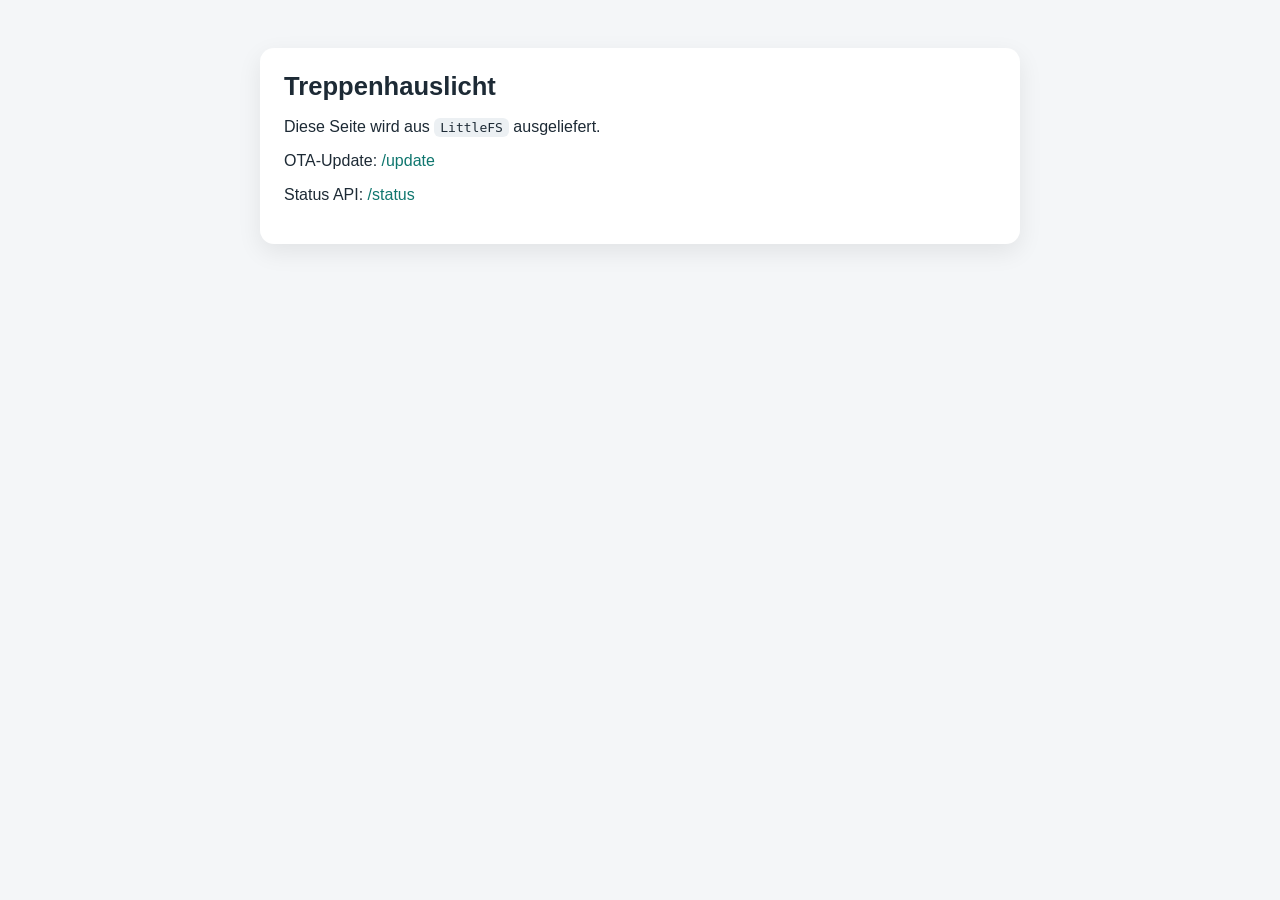
==== data/index.html @ 45a93a7a "Initial commit: Treppenhauslicht" ====
<!doctype html>
<html lang="de">
  <head>
    <meta charset="utf-8">
    <meta name="viewport" content="width=device-width,initial-scale=1">
    <title>Treppenhauslicht</title>
    <style>
      :root {
        color-scheme: light;
        --bg: #f4f6f8;
        --card: #ffffff;
        --text: #1d2a35;
        --accent: #0f766e;
      }
      body {
        margin: 0;
        font-family: "Segoe UI", Tahoma, sans-serif;
        background: var(--bg);
        color: var(--text);
      }
      .wrap {
        max-width: 760px;
        margin: 48px auto;
        padding: 0 16px;
      }
      .card {
        background: var(--card);
        border-radius: 14px;
        padding: 24px;
        box-shadow: 0 8px 24px rgba(0, 0, 0, 0.08);
      }
      h1 {
        margin-top: 0;
        font-size: 1.6rem;
      }
      a {
        color: var(--accent);
        text-decoration: none;
      }
      code {
        background: #ecf0f3;
        border-radius: 6px;
        padding: 2px 6px;
      }
    </style>
  </head>
  <body>
    <div class="wrap">
      <div class="card">
        <h1>Treppenhauslicht</h1>
        <p>Diese Seite wird aus <code>LittleFS</code> ausgeliefert.</p>
        <p>OTA-Update: <a href="/update">/update</a></p>
        <p>Status API: <a href="/status">/status</a></p>
      </div>
    </div>
  </body>
</html>
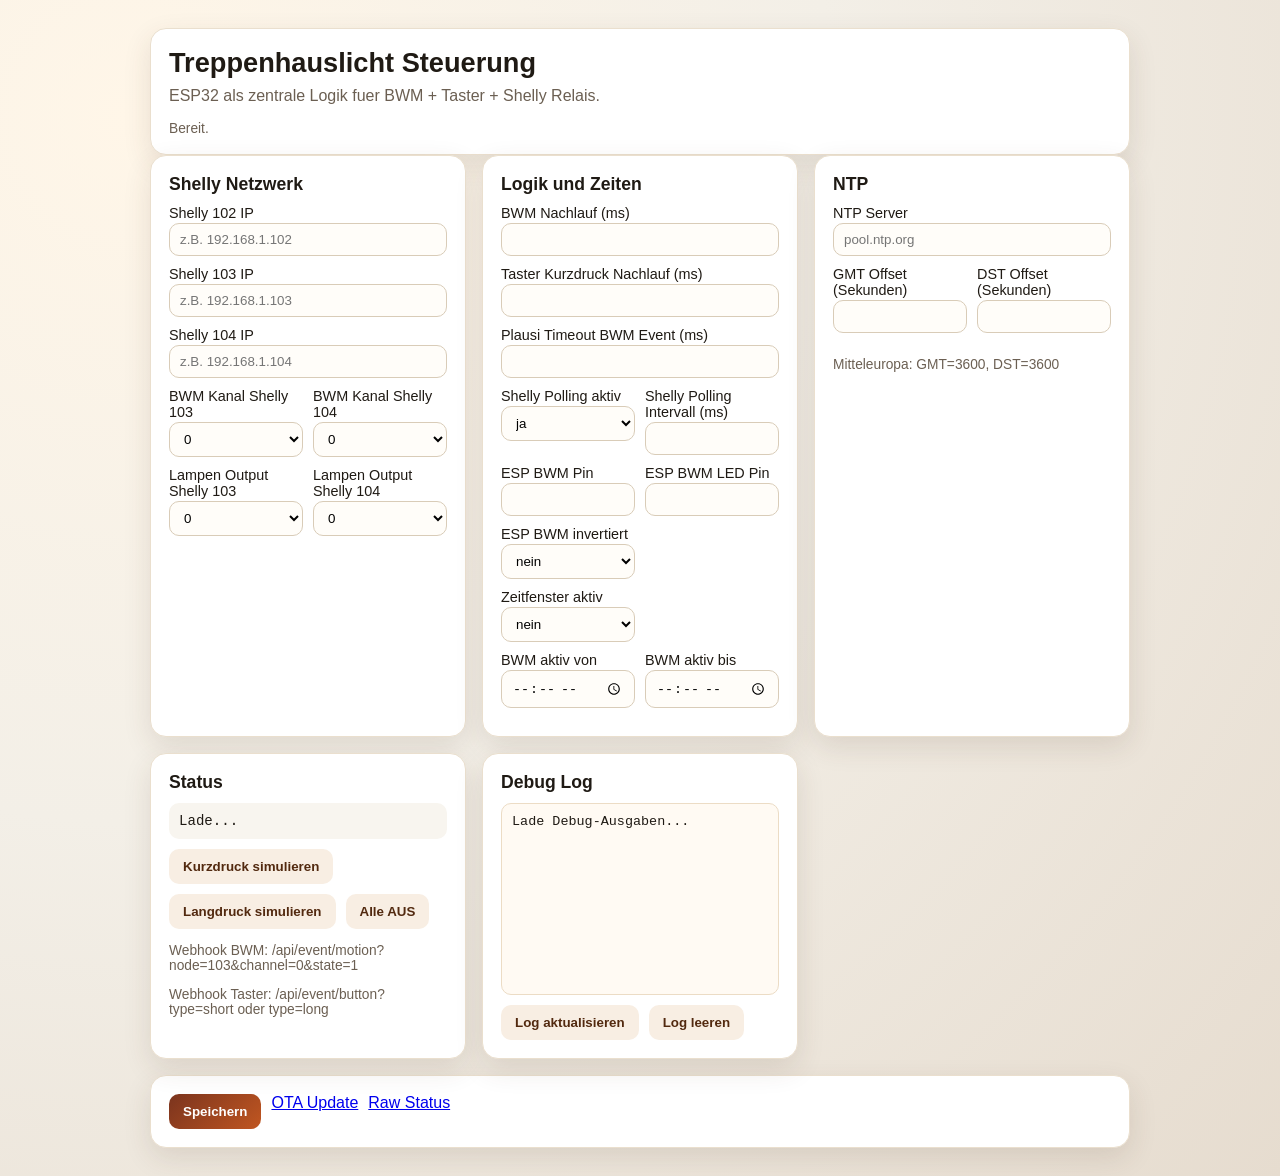
==== commit 46d2110b: "All initial Req. implementet" ====
--- a/data/index.html
+++ b/data/index.html
@@ -7,51 +7,398 @@
     <style>
       :root {
         color-scheme: light;
-        --bg: #f4f6f8;
+        --bg: #f3efe7;
         --card: #ffffff;
-        --text: #1d2a35;
-        --accent: #0f766e;
+        --text: #1f1a14;
+        --accent: #7b341e;
+        --accent-2: #c05621;
+        --muted: #6b5f52;
       }
       body {
         margin: 0;
-        font-family: "Segoe UI", Tahoma, sans-serif;
-        background: var(--bg);
+        font-family: "Trebuchet MS", "Segoe UI", Tahoma, sans-serif;
+        background: radial-gradient(circle at 10% 10%, #fff6e8 0%, var(--bg) 45%, #e6dccf 100%);
         color: var(--text);
       }
       .wrap {
-        max-width: 760px;
-        margin: 48px auto;
+        max-width: 980px;
+        margin: 28px auto;
         padding: 0 16px;
+      }
+      .grid {
+        display: grid;
+        gap: 16px;
+        grid-template-columns: repeat(auto-fit, minmax(280px, 1fr));
       }
       .card {
         background: var(--card);
-        border-radius: 14px;
-        padding: 24px;
-        box-shadow: 0 8px 24px rgba(0, 0, 0, 0.08);
+        border-radius: 16px;
+        padding: 18px;
+        box-shadow: 0 10px 28px rgba(71, 46, 30, 0.12);
+        border: 1px solid #eadfce;
       }
       h1 {
+        margin: 0 0 8px;
+        font-size: 1.7rem;
+      }
+      h2 {
+        margin: 0 0 10px;
+        font-size: 1.1rem;
+      }
+      .lead {
         margin-top: 0;
-        font-size: 1.6rem;
-      }
-      a {
-        color: var(--accent);
-        text-decoration: none;
-      }
-      code {
-        background: #ecf0f3;
-        border-radius: 6px;
-        padding: 2px 6px;
+        color: var(--muted);
+      }
+      label {
+        display: block;
+        font-size: 0.9rem;
+        margin-bottom: 2px;
+      }
+      input, select {
+        width: 100%;
+        box-sizing: border-box;
+        border: 1px solid #d9ccb8;
+        border-radius: 10px;
+        padding: 8px 10px;
+        margin-bottom: 10px;
+        background: #fffdf9;
+      }
+      .row {
+        display: grid;
+        grid-template-columns: 1fr 1fr;
+        gap: 10px;
+      }
+      button {
+        border: 0;
+        border-radius: 10px;
+        padding: 10px 14px;
+        cursor: pointer;
+        font-weight: 600;
+      }
+      .primary {
+        background: linear-gradient(135deg, var(--accent) 0%, var(--accent-2) 100%);
+        color: #fff;
+      }
+      .ghost {
+        background: #f8eee3;
+        color: #52290f;
+      }
+      .status {
+        font-family: Consolas, "Courier New", monospace;
+        white-space: pre-wrap;
+        background: #f8f5ef;
+        border-radius: 10px;
+        padding: 10px;
+        font-size: 0.88rem;
+        max-height: 260px;
+        overflow: auto;
+      }
+      .debuglog {
+        font-family: Consolas, "Courier New", monospace;
+        white-space: pre-wrap;
+        background: #fffaf3;
+        border: 1px solid #ecdcc5;
+        border-radius: 10px;
+        padding: 10px;
+        font-size: 0.84rem;
+        min-height: 170px;
+        max-height: 280px;
+        overflow: auto;
+      }
+      .hint {
+        color: var(--muted);
+        font-size: 0.86rem;
+      }
+      .ok {
+        color: #0f7a35;
+      }
+      .err {
+        color: #aa1f2d;
+      }
+      .actions {
+        display: flex;
+        gap: 10px;
+        flex-wrap: wrap;
+      }
+      @media (max-width: 680px) {
+        .row {
+          grid-template-columns: 1fr;
+        }
       }
     </style>
   </head>
   <body>
     <div class="wrap">
       <div class="card">
-        <h1>Treppenhauslicht</h1>
-        <p>Diese Seite wird aus <code>LittleFS</code> ausgeliefert.</p>
-        <p>OTA-Update: <a href="/update">/update</a></p>
-        <p>Status API: <a href="/status">/status</a></p>
+        <h1>Treppenhauslicht Steuerung</h1>
+        <p class="lead">ESP32 als zentrale Logik fuer BWM + Taster + Shelly Relais.</p>
+        <div id="saveResult" class="hint">Bereit.</div>
+      </div>
+
+      <div class="grid">
+        <div class="card">
+          <h2>Shelly Netzwerk</h2>
+          <label for="s102">Shelly 102 IP</label>
+          <input id="s102" placeholder="z.B. 192.168.1.102">
+
+          <label for="s103">Shelly 103 IP</label>
+          <input id="s103" placeholder="z.B. 192.168.1.103">
+
+          <label for="s104">Shelly 104 IP</label>
+          <input id="s104" placeholder="z.B. 192.168.1.104">
+
+          <div class="row">
+            <div>
+              <label for="ch103">BWM Kanal Shelly 103</label>
+              <select id="ch103"><option value="0">0</option><option value="1">1</option></select>
+            </div>
+            <div>
+              <label for="ch104">BWM Kanal Shelly 104</label>
+              <select id="ch104"><option value="0">0</option><option value="1">1</option></select>
+            </div>
+          </div>
+
+          <div class="row">
+            <div>
+              <label for="out103">Lampen Output Shelly 103</label>
+              <select id="out103"><option value="0">0</option><option value="1">1</option></select>
+            </div>
+            <div>
+              <label for="out104">Lampen Output Shelly 104</label>
+              <select id="out104"><option value="0">0</option><option value="1">1</option></select>
+            </div>
+          </div>
+        </div>
+
+        <div class="card">
+          <h2>Logik und Zeiten</h2>
+          <label for="motionDelay">BWM Nachlauf (ms)</label>
+          <input id="motionDelay" type="number" min="100" step="100">
+
+          <label for="buttonDelay">Taster Kurzdruck Nachlauf (ms)</label>
+          <input id="buttonDelay" type="number" min="100" step="100">
+
+          <label for="eventTimeout">Plausi Timeout BWM Event (ms)</label>
+          <input id="eventTimeout" type="number" min="1000" step="1000">
+
+          <div class="row">
+            <div>
+              <label for="pollingEnabled">Shelly Polling aktiv</label>
+              <select id="pollingEnabled"><option value="true">ja</option><option value="false">nein</option></select>
+            </div>
+            <div>
+              <label for="pollingInterval">Shelly Polling Intervall (ms)</label>
+              <input id="pollingInterval" type="number" min="1000" step="500">
+            </div>
+          </div>
+
+          <div class="row">
+            <div>
+              <label for="espPin">ESP BWM Pin</label>
+              <input id="espPin" type="number" min="0" max="39">
+            </div>
+            <div>
+              <label for="espLedPin">ESP BWM LED Pin</label>
+              <input id="espLedPin" type="number" min="0" max="39">
+            </div>
+          </div>
+
+          <div class="row">
+            <div>
+              <label for="espInvert">ESP BWM invertiert</label>
+              <select id="espInvert"><option value="false">nein</option><option value="true">ja</option></select>
+            </div>
+            <div>
+            </div>
+          </div>
+
+          <div class="row">
+            <div>
+              <label for="windowEnabled">Zeitfenster aktiv</label>
+              <select id="windowEnabled"><option value="false">nein</option><option value="true">ja</option></select>
+            </div>
+            <div></div>
+          </div>
+
+          <div class="row">
+            <div>
+              <label for="start">BWM aktiv von</label>
+              <input id="start" type="time">
+            </div>
+            <div>
+              <label for="end">BWM aktiv bis</label>
+              <input id="end" type="time">
+            </div>
+          </div>
+        </div>
+
+        <div class="card">
+          <h2>NTP</h2>
+          <label for="ntp">NTP Server</label>
+          <input id="ntp" placeholder="pool.ntp.org">
+          <div class="row">
+            <div>
+              <label for="gmt">GMT Offset (Sekunden)</label>
+              <input id="gmt" type="number" step="3600">
+            </div>
+            <div>
+              <label for="dst">DST Offset (Sekunden)</label>
+              <input id="dst" type="number" step="3600">
+            </div>
+          </div>
+          <p class="hint">Mitteleuropa: GMT=3600, DST=3600</p>
+        </div>
+
+        <div class="card">
+          <h2>Status</h2>
+          <div class="status" id="statusBox">Lade...</div>
+          <div class="actions" style="margin-top:10px">
+            <button class="ghost" id="shortBtn" type="button">Kurzdruck simulieren</button>
+            <button class="ghost" id="longBtn" type="button">Langdruck simulieren</button>
+            <button class="ghost" id="offBtn" type="button">Alle AUS</button>
+          </div>
+          <p class="hint">Webhook BWM: /api/event/motion?node=103&channel=0&state=1</p>
+          <p class="hint">Webhook Taster: /api/event/button?type=short oder type=long</p>
+        </div>
+
+        <div class="card">
+          <h2>Debug Log</h2>
+          <div class="debuglog" id="logBox">Lade Debug-Ausgaben...</div>
+          <div class="actions" style="margin-top:10px">
+            <button class="ghost" id="refreshLogBtn" type="button">Log aktualisieren</button>
+            <button class="ghost" id="clearLogBtn" type="button">Log leeren</button>
+          </div>
+        </div>
+      </div>
+
+      <div class="card" style="margin-top:16px">
+        <div class="actions">
+          <button class="primary" id="saveBtn" type="button">Speichern</button>
+          <a href="/update">OTA Update</a>
+          <a href="/status">Raw Status</a>
+        </div>
       </div>
     </div>
+
+    <script>
+      const q = (id) => document.getElementById(id);
+
+      const toMins = (hhmm) => {
+        const [h, m] = (hhmm || "00:00").split(":").map(Number);
+        return ((h || 0) * 60 + (m || 0)) % 1440;
+      };
+
+      const minsToHHMM = (mins) => {
+        const m = ((Number(mins) || 0) + 1440) % 1440;
+        const h = String(Math.floor(m / 60)).padStart(2, "0");
+        const mm = String(m % 60).padStart(2, "0");
+        return `${h}:${mm}`;
+      };
+
+      async function loadConfig() {
+        const r = await fetch("/api/config");
+        const c = await r.json();
+
+        q("s102").value = c.shelly102Ip || "";
+        q("s103").value = c.shelly103Ip || "";
+        q("s104").value = c.shelly104Ip || "";
+        q("ch103").value = String(c.shelly103MotionChannel ?? 0);
+        q("ch104").value = String(c.shelly104MotionChannel ?? 0);
+        q("out103").value = String(c.shelly103OutputChannel ?? 0);
+        q("out104").value = String(c.shelly104OutputChannel ?? 0);
+        q("motionDelay").value = c.motionOffDelayMs ?? 60000;
+        q("buttonDelay").value = c.buttonShortOverrideMs ?? 120000;
+        q("eventTimeout").value = c.motionEventTimeoutMs ?? 180000;
+        q("pollingEnabled").value = String(c.shellyPollingEnabled ?? true);
+        q("pollingInterval").value = c.shellyPollIntervalMs ?? 5000;
+        q("espPin").value = c.espMotionPin ?? 12;
+        q("espLedPin").value = c.espMotionLedPin ?? 32;
+        q("espInvert").value = String(Boolean(c.espMotionInvert));
+        q("windowEnabled").value = String(Boolean(c.timeWindowEnabled));
+        q("start").value = c.motionStartHHMM || minsToHHMM(c.motionStartMin || 0);
+        q("end").value = c.motionEndHHMM || minsToHHMM(c.motionEndMin || 0);
+        q("ntp").value = c.ntpServer || "pool.ntp.org";
+        q("gmt").value = c.gmtOffsetSec ?? 3600;
+        q("dst").value = c.daylightOffsetSec ?? 3600;
+      }
+
+      async function loadStatus() {
+        const r = await fetch("/api/state");
+        const s = await r.json();
+        q("statusBox").textContent = JSON.stringify(s, null, 2);
+      }
+
+      async function loadLogs() {
+        const r = await fetch("/api/logs");
+        const text = await r.text();
+        q("logBox").textContent = text || "(keine Eintraege)";
+      }
+
+      async function clearLogs() {
+        await fetch("/api/logs/clear", { method: "POST" });
+        await loadLogs();
+      }
+
+      async function saveConfig() {
+        const payload = {
+          shelly102Ip: q("s102").value.trim(),
+          shelly103Ip: q("s103").value.trim(),
+          shelly104Ip: q("s104").value.trim(),
+          shelly103MotionChannel: Number(q("ch103").value),
+          shelly104MotionChannel: Number(q("ch104").value),
+          shelly103OutputChannel: Number(q("out103").value),
+          shelly104OutputChannel: Number(q("out104").value),
+          motionOffDelayMs: Number(q("motionDelay").value),
+          buttonShortOverrideMs: Number(q("buttonDelay").value),
+          motionEventTimeoutMs: Number(q("eventTimeout").value),
+          shellyPollingEnabled: q("pollingEnabled").value === "true",
+          shellyPollIntervalMs: Number(q("pollingInterval").value),
+          espMotionPin: Number(q("espPin").value),
+          espMotionLedPin: Number(q("espLedPin").value),
+          espMotionInvert: q("espInvert").value === "true",
+          timeWindowEnabled: q("windowEnabled").value === "true",
+          motionStartMin: toMins(q("start").value),
+          motionEndMin: toMins(q("end").value),
+          ntpServer: q("ntp").value.trim(),
+          gmtOffsetSec: Number(q("gmt").value),
+          daylightOffsetSec: Number(q("dst").value)
+        };
+
+        const r = await fetch("/api/config", {
+          method: "POST",
+          headers: { "Content-Type": "application/json" },
+          body: JSON.stringify(payload)
+        });
+
+        const box = q("saveResult");
+        if (r.ok) {
+          box.className = "ok";
+          box.textContent = "Gespeichert.";
+          await loadStatus();
+        } else {
+          box.className = "err";
+          box.textContent = "Speichern fehlgeschlagen.";
+        }
+      }
+
+      async function call(url, method = "GET") {
+        await fetch(url, { method });
+        await loadStatus();
+      }
+
+      q("saveBtn").addEventListener("click", saveConfig);
+      q("shortBtn").addEventListener("click", () => call("/api/event/button?type=short&source=ui"));
+      q("longBtn").addEventListener("click", () => call("/api/event/button?type=long&source=ui"));
+      q("offBtn").addEventListener("click", () => call("/api/force/off", "POST"));
+      q("refreshLogBtn").addEventListener("click", loadLogs);
+      q("clearLogBtn").addEventListener("click", clearLogs);
+
+      loadConfig().then(async () => {
+        await loadStatus();
+        await loadLogs();
+      });
+      setInterval(loadStatus, 3000);
+      setInterval(loadLogs, 2000);
+    </script>
   </body>
 </html>
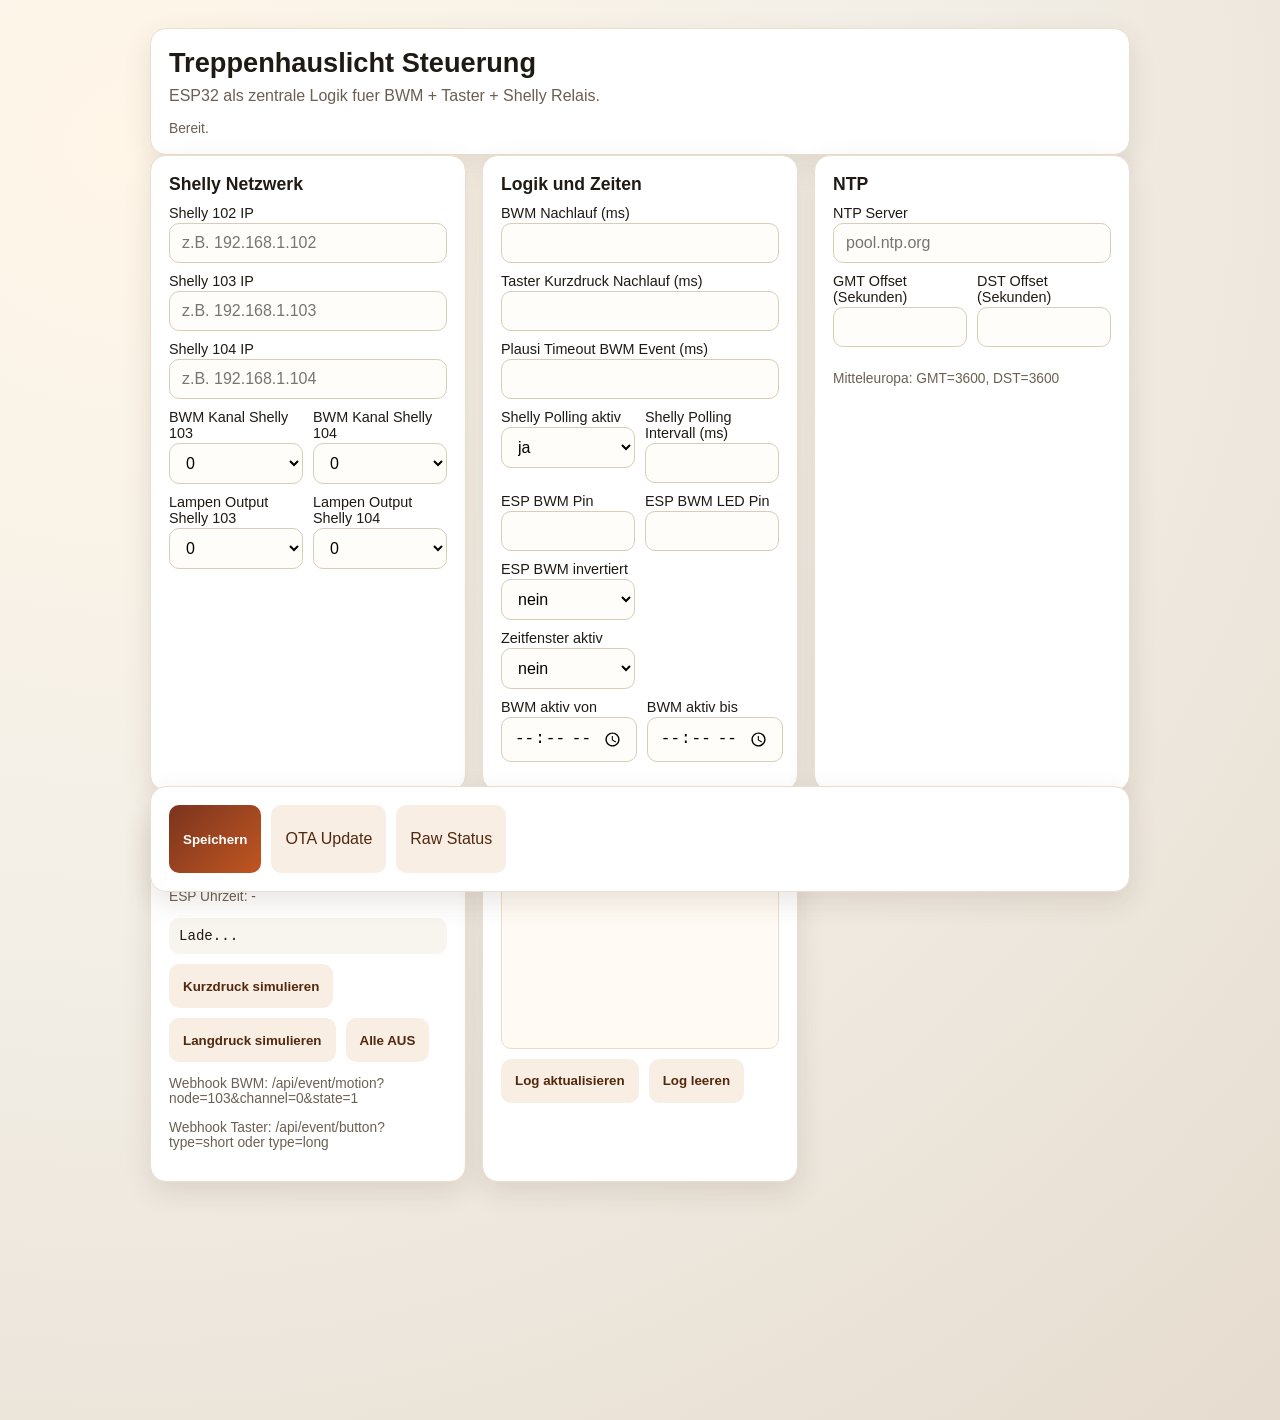
==== commit 46093e3b: "first running version" ====
--- a/data/index.html
+++ b/data/index.html
@@ -2,8 +2,16 @@
 <html lang="de">
   <head>
     <meta charset="utf-8">
-    <meta name="viewport" content="width=device-width,initial-scale=1">
+    <meta name="viewport" content="width=device-width,initial-scale=1,viewport-fit=cover">
+    <meta name="theme-color" content="#7b341e">
+    <meta name="apple-mobile-web-app-capable" content="yes">
+    <meta name="apple-mobile-web-app-title" content="Treppenlicht">
     <title>Treppenhauslicht</title>
+    <link rel="icon" type="image/png" sizes="32x32" href="/favicon-32x32.png">
+    <link rel="icon" type="image/png" sizes="16x16" href="/favicon-16x16.png">
+    <link rel="icon" type="image/svg+xml" href="/favicon.svg">
+    <link rel="apple-touch-icon" sizes="180x180" href="/apple-touch-icon.png">
+    <link rel="manifest" href="/site.webmanifest">
     <style>
       :root {
         color-scheme: light;
@@ -19,11 +27,12 @@
         font-family: "Trebuchet MS", "Segoe UI", Tahoma, sans-serif;
         background: radial-gradient(circle at 10% 10%, #fff6e8 0%, var(--bg) 45%, #e6dccf 100%);
         color: var(--text);
+        -webkit-text-size-adjust: 100%;
       }
       .wrap {
         max-width: 980px;
         margin: 28px auto;
-        padding: 0 16px;
+        padding: 0 16px 88px;
       }
       .grid {
         display: grid;
@@ -59,9 +68,10 @@
         box-sizing: border-box;
         border: 1px solid #d9ccb8;
         border-radius: 10px;
-        padding: 8px 10px;
+        padding: 10px 12px;
         margin-bottom: 10px;
         background: #fffdf9;
+        font-size: 16px;
       }
       .row {
         display: grid;
@@ -71,9 +81,10 @@
       button {
         border: 0;
         border-radius: 10px;
-        padding: 10px 14px;
+        padding: 12px 14px;
         cursor: pointer;
         font-weight: 600;
+        min-height: 44px;
       }
       .primary {
         background: linear-gradient(135deg, var(--accent) 0%, var(--accent-2) 100%);
@@ -120,9 +131,97 @@
         gap: 10px;
         flex-wrap: wrap;
       }
+      .bottom-actions {
+        position: sticky;
+        bottom: 8px;
+        z-index: 5;
+        backdrop-filter: blur(4px);
+      }
+      .menu-toggle {
+        display: none;
+      }
+      .menu-panel {
+        display: block;
+      }
+      .actions a {
+        display: inline-flex;
+        align-items: center;
+        justify-content: center;
+        padding: 12px 14px;
+        border-radius: 10px;
+        background: #f8eee3;
+        color: #52290f;
+        text-decoration: none;
+        min-height: 44px;
+      }
       @media (max-width: 680px) {
+        .wrap {
+          margin: 12px auto;
+          padding: 0 10px 84px;
+        }
+        .card {
+          border-radius: 12px;
+          padding: 14px;
+        }
         .row {
           grid-template-columns: 1fr;
+        }
+        .actions {
+          flex-direction: column;
+          gap: 8px;
+        }
+        .actions button,
+        .actions a {
+          width: 100%;
+          padding: 10px 12px;
+          min-height: 40px;
+          font-size: 0.9rem;
+        }
+        .bottom-actions {
+          position: fixed;
+          left: 10px;
+          right: 10px;
+          bottom: calc(8px + env(safe-area-inset-bottom));
+          max-width: 520px;
+          margin: 0 auto;
+          padding: 0;
+          border: 0;
+          box-shadow: none;
+          background: transparent;
+          backdrop-filter: none;
+          z-index: 20;
+        }
+        .menu-toggle {
+          display: block;
+          width: 100%;
+          border-radius: 14px;
+          min-height: 46px;
+          box-shadow: 0 8px 20px rgba(71, 46, 30, 0.16);
+        }
+        .menu-panel {
+          display: none;
+          margin-bottom: 10px;
+          padding: 10px;
+          border-radius: 14px;
+          background: rgba(255, 255, 255, 0.97);
+          border: 1px solid #eadfce;
+          box-shadow: 0 8px 20px rgba(71, 46, 30, 0.14);
+          backdrop-filter: blur(8px);
+        }
+        .menu-panel.open {
+          display: block;
+        }
+        .menu-panel .actions {
+          flex-direction: row;
+          gap: 8px;
+        }
+        .menu-panel .actions button,
+        .menu-panel .actions a {
+          flex: 1 1 0;
+          min-width: 0;
+          padding: 9px 10px;
+          min-height: 38px;
+          font-size: 0.8rem;
         }
       }
     </style>
@@ -251,6 +350,8 @@
 
         <div class="card">
           <h2>Status</h2>
+          <p class="hint" id="ipSummary">STA: - | AP: -</p>
+          <p class="hint" id="espClock">ESP Uhrzeit: -</p>
           <div class="status" id="statusBox">Lade...</div>
           <div class="actions" style="margin-top:10px">
             <button class="ghost" id="shortBtn" type="button">Kurzdruck simulieren</button>
@@ -271,11 +372,14 @@
         </div>
       </div>
 
-      <div class="card" style="margin-top:16px">
-        <div class="actions">
-          <button class="primary" id="saveBtn" type="button">Speichern</button>
-          <a href="/update">OTA Update</a>
-          <a href="/status">Raw Status</a>
+      <div class="card bottom-actions" style="margin-top:16px">
+        <button class="primary menu-toggle" id="menuBtn" type="button">Menü</button>
+        <div class="menu-panel" id="menuPanel">
+          <div class="actions">
+            <button class="primary" id="saveBtn" type="button">Speichern</button>
+            <a href="/update">OTA Update</a>
+            <a href="/status">Raw Status</a>
+          </div>
         </div>
       </div>
     </div>
@@ -325,6 +429,10 @@
       async function loadStatus() {
         const r = await fetch("/api/state");
         const s = await r.json();
+        const staIp = s.ipSta || s.ip || "-";
+        const apIp = s.ipAp || "-";
+        q("ipSummary").textContent = `STA: ${staIp} | AP: ${apIp}`;
+        q("espClock").textContent = `ESP Uhrzeit: ${s.espTimeLocal || "unbekannt"}`;
         q("statusBox").textContent = JSON.stringify(s, null, 2);
       }
 
@@ -392,6 +500,9 @@
       q("offBtn").addEventListener("click", () => call("/api/force/off", "POST"));
       q("refreshLogBtn").addEventListener("click", loadLogs);
       q("clearLogBtn").addEventListener("click", clearLogs);
+      q("menuBtn").addEventListener("click", () => {
+        q("menuPanel").classList.toggle("open");
+      });
 
       loadConfig().then(async () => {
         await loadStatus();
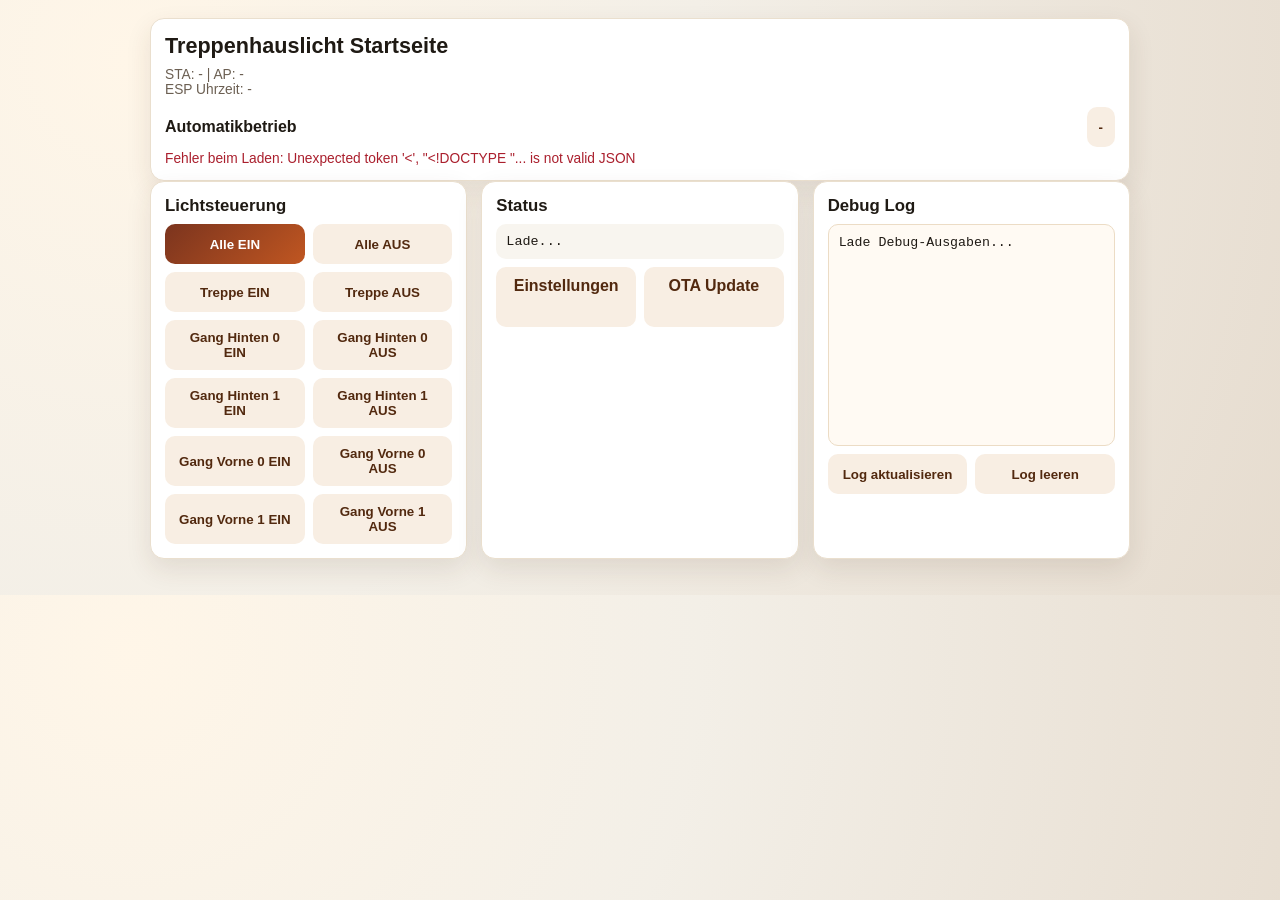
==== commit cbac5c5d: "feat: add settings page for configuration of Shelly devices and automation - Introduced a new HTML s" ====
--- a/data/index.html
+++ b/data/index.html
@@ -4,13 +4,9 @@
     <meta charset="utf-8">
     <meta name="viewport" content="width=device-width,initial-scale=1,viewport-fit=cover">
     <meta name="theme-color" content="#7b341e">
-    <meta name="apple-mobile-web-app-capable" content="yes">
-    <meta name="apple-mobile-web-app-title" content="Treppenlicht">
-    <title>Treppenhauslicht</title>
+    <title>Treppenhauslicht Startseite</title>
     <link rel="icon" type="image/png" sizes="32x32" href="/favicon-32x32.png">
     <link rel="icon" type="image/png" sizes="16x16" href="/favicon-16x16.png">
-    <link rel="icon" type="image/svg+xml" href="/favicon.svg">
-    <link rel="apple-touch-icon" sizes="180x180" href="/apple-touch-icon.png">
     <link rel="manifest" href="/site.webmanifest">
     <style>
       :root {
@@ -31,77 +27,43 @@
       }
       .wrap {
         max-width: 980px;
-        margin: 28px auto;
-        padding: 0 16px 88px;
+        margin: 18px auto;
+        padding: 0 12px 18px;
       }
       .grid {
         display: grid;
-        gap: 16px;
+        gap: 14px;
         grid-template-columns: repeat(auto-fit, minmax(280px, 1fr));
       }
       .card {
         background: var(--card);
-        border-radius: 16px;
-        padding: 18px;
-        box-shadow: 0 10px 28px rgba(71, 46, 30, 0.12);
+        border-radius: 14px;
+        padding: 14px;
+        box-shadow: 0 10px 26px rgba(71, 46, 30, 0.11);
         border: 1px solid #eadfce;
       }
       h1 {
         margin: 0 0 8px;
-        font-size: 1.7rem;
+        font-size: 1.35rem;
       }
       h2 {
-        margin: 0 0 10px;
-        font-size: 1.1rem;
-      }
-      .lead {
-        margin-top: 0;
+        margin: 0 0 8px;
+        font-size: 1.05rem;
+      }
+      .hint {
+        margin: 0;
         color: var(--muted);
-      }
-      label {
-        display: block;
-        font-size: 0.9rem;
-        margin-bottom: 2px;
-      }
-      input, select {
-        width: 100%;
-        box-sizing: border-box;
-        border: 1px solid #d9ccb8;
-        border-radius: 10px;
-        padding: 10px 12px;
-        margin-bottom: 10px;
-        background: #fffdf9;
-        font-size: 16px;
-      }
-      .row {
-        display: grid;
-        grid-template-columns: 1fr 1fr;
-        gap: 10px;
-      }
-      button {
-        border: 0;
-        border-radius: 10px;
-        padding: 12px 14px;
-        cursor: pointer;
-        font-weight: 600;
-        min-height: 44px;
-      }
-      .primary {
-        background: linear-gradient(135deg, var(--accent) 0%, var(--accent-2) 100%);
-        color: #fff;
-      }
-      .ghost {
-        background: #f8eee3;
-        color: #52290f;
+        font-size: 0.86rem;
       }
       .status {
+        margin-top: 8px;
         font-family: Consolas, "Courier New", monospace;
         white-space: pre-wrap;
         background: #f8f5ef;
         border-radius: 10px;
         padding: 10px;
-        font-size: 0.88rem;
-        max-height: 260px;
+        font-size: 0.84rem;
+        max-height: 210px;
         overflow: auto;
       }
       .debuglog {
@@ -111,14 +73,41 @@
         border: 1px solid #ecdcc5;
         border-radius: 10px;
         padding: 10px;
-        font-size: 0.84rem;
-        min-height: 170px;
-        max-height: 280px;
+        font-size: 0.83rem;
+        min-height: 200px;
+        max-height: 340px;
         overflow: auto;
       }
-      .hint {
-        color: var(--muted);
-        font-size: 0.86rem;
+      .actions {
+        display: grid;
+        grid-template-columns: repeat(2, minmax(0, 1fr));
+        gap: 8px;
+      }
+      button,
+      .linkbtn {
+        border: 0;
+        border-radius: 10px;
+        padding: 10px 12px;
+        min-height: 40px;
+        font-weight: 600;
+        cursor: pointer;
+        text-align: center;
+        text-decoration: none;
+      }
+      .primary {
+        background: linear-gradient(135deg, var(--accent) 0%, var(--accent-2) 100%);
+        color: #fff;
+      }
+      .ghost {
+        background: #f8eee3;
+        color: #52290f;
+      }
+      .toggle {
+        display: flex;
+        align-items: center;
+        justify-content: space-between;
+        gap: 10px;
+        margin: 10px 0 4px;
       }
       .ok {
         color: #0f7a35;
@@ -126,102 +115,13 @@
       .err {
         color: #aa1f2d;
       }
-      .actions {
-        display: flex;
-        gap: 10px;
-        flex-wrap: wrap;
-      }
-      .bottom-actions {
-        position: sticky;
-        bottom: 8px;
-        z-index: 5;
-        backdrop-filter: blur(4px);
-      }
-      .menu-toggle {
-        display: none;
-      }
-      .menu-panel {
-        display: block;
-      }
-      .actions a {
-        display: inline-flex;
-        align-items: center;
-        justify-content: center;
-        padding: 12px 14px;
-        border-radius: 10px;
-        background: #f8eee3;
-        color: #52290f;
-        text-decoration: none;
-        min-height: 44px;
-      }
       @media (max-width: 680px) {
         .wrap {
-          margin: 12px auto;
-          padding: 0 10px 84px;
-        }
-        .card {
-          border-radius: 12px;
-          padding: 14px;
-        }
-        .row {
-          grid-template-columns: 1fr;
+          margin: 10px auto;
+          padding: 0 10px 12px;
         }
         .actions {
-          flex-direction: column;
-          gap: 8px;
-        }
-        .actions button,
-        .actions a {
-          width: 100%;
-          padding: 10px 12px;
-          min-height: 40px;
-          font-size: 0.9rem;
-        }
-        .bottom-actions {
-          position: fixed;
-          left: 10px;
-          right: 10px;
-          bottom: calc(8px + env(safe-area-inset-bottom));
-          max-width: 520px;
-          margin: 0 auto;
-          padding: 0;
-          border: 0;
-          box-shadow: none;
-          background: transparent;
-          backdrop-filter: none;
-          z-index: 20;
-        }
-        .menu-toggle {
-          display: block;
-          width: 100%;
-          border-radius: 14px;
-          min-height: 46px;
-          box-shadow: 0 8px 20px rgba(71, 46, 30, 0.16);
-        }
-        .menu-panel {
-          display: none;
-          margin-bottom: 10px;
-          padding: 10px;
-          border-radius: 14px;
-          background: rgba(255, 255, 255, 0.97);
-          border: 1px solid #eadfce;
-          box-shadow: 0 8px 20px rgba(71, 46, 30, 0.14);
-          backdrop-filter: blur(8px);
-        }
-        .menu-panel.open {
-          display: block;
-        }
-        .menu-panel .actions {
-          flex-direction: row;
-          gap: 8px;
-        }
-        .menu-panel .actions button,
-        .menu-panel .actions a {
-          flex: 1 1 0;
-          min-width: 0;
-          padding: 9px 10px;
-          min-height: 38px;
-          font-size: 0.8rem;
+          grid-template-columns: 1fr;
         }
       }
     </style>
@@ -229,201 +129,84 @@
   <body>
     <div class="wrap">
       <div class="card">
-        <h1>Treppenhauslicht Steuerung</h1>
-        <p class="lead">ESP32 als zentrale Logik fuer BWM + Taster + Shelly Relais.</p>
-        <div id="saveResult" class="hint">Bereit.</div>
+        <h1>Treppenhauslicht Startseite</h1>
+        <p class="hint" id="ipSummary">STA: - | AP: -</p>
+        <p class="hint" id="espClock">ESP Uhrzeit: -</p>
+        <div class="toggle">
+          <strong>Automatikbetrieb</strong>
+          <button id="automationBtn" class="ghost" type="button">-</button>
+        </div>
+        <p id="actionResult" class="hint">Bereit.</p>
       </div>
 
       <div class="grid">
         <div class="card">
-          <h2>Shelly Netzwerk</h2>
-          <label for="s102">Shelly 102 IP</label>
-          <input id="s102" placeholder="z.B. 192.168.1.102">
-
-          <label for="s103">Shelly 103 IP</label>
-          <input id="s103" placeholder="z.B. 192.168.1.103">
-
-          <label for="s104">Shelly 104 IP</label>
-          <input id="s104" placeholder="z.B. 192.168.1.104">
-
-          <div class="row">
-            <div>
-              <label for="ch103">BWM Kanal Shelly 103</label>
-              <select id="ch103"><option value="0">0</option><option value="1">1</option></select>
-            </div>
-            <div>
-              <label for="ch104">BWM Kanal Shelly 104</label>
-              <select id="ch104"><option value="0">0</option><option value="1">1</option></select>
-            </div>
-          </div>
-
-          <div class="row">
-            <div>
-              <label for="out103">Lampen Output Shelly 103</label>
-              <select id="out103"><option value="0">0</option><option value="1">1</option></select>
-            </div>
-            <div>
-              <label for="out104">Lampen Output Shelly 104</label>
-              <select id="out104"><option value="0">0</option><option value="1">1</option></select>
-            </div>
-          </div>
-        </div>
-
-        <div class="card">
-          <h2>Logik und Zeiten</h2>
-          <label for="motionDelay">BWM Nachlauf (ms)</label>
-          <input id="motionDelay" type="number" min="100" step="100">
-
-          <label for="buttonDelay">Taster Kurzdruck Nachlauf (ms)</label>
-          <input id="buttonDelay" type="number" min="100" step="100">
-
-          <label for="eventTimeout">Plausi Timeout BWM Event (ms)</label>
-          <input id="eventTimeout" type="number" min="1000" step="1000">
-
-          <div class="row">
-            <div>
-              <label for="pollingEnabled">Shelly Polling aktiv</label>
-              <select id="pollingEnabled"><option value="true">ja</option><option value="false">nein</option></select>
-            </div>
-            <div>
-              <label for="pollingInterval">Shelly Polling Intervall (ms)</label>
-              <input id="pollingInterval" type="number" min="1000" step="500">
-            </div>
-          </div>
-
-          <div class="row">
-            <div>
-              <label for="espPin">ESP BWM Pin</label>
-              <input id="espPin" type="number" min="0" max="39">
-            </div>
-            <div>
-              <label for="espLedPin">ESP BWM LED Pin</label>
-              <input id="espLedPin" type="number" min="0" max="39">
-            </div>
-          </div>
-
-          <div class="row">
-            <div>
-              <label for="espInvert">ESP BWM invertiert</label>
-              <select id="espInvert"><option value="false">nein</option><option value="true">ja</option></select>
-            </div>
-            <div>
-            </div>
-          </div>
-
-          <div class="row">
-            <div>
-              <label for="windowEnabled">Zeitfenster aktiv</label>
-              <select id="windowEnabled"><option value="false">nein</option><option value="true">ja</option></select>
-            </div>
-            <div></div>
-          </div>
-
-          <div class="row">
-            <div>
-              <label for="start">BWM aktiv von</label>
-              <input id="start" type="time">
-            </div>
-            <div>
-              <label for="end">BWM aktiv bis</label>
-              <input id="end" type="time">
-            </div>
-          </div>
-        </div>
-
-        <div class="card">
-          <h2>NTP</h2>
-          <label for="ntp">NTP Server</label>
-          <input id="ntp" placeholder="pool.ntp.org">
-          <div class="row">
-            <div>
-              <label for="gmt">GMT Offset (Sekunden)</label>
-              <input id="gmt" type="number" step="3600">
-            </div>
-            <div>
-              <label for="dst">DST Offset (Sekunden)</label>
-              <input id="dst" type="number" step="3600">
-            </div>
-          </div>
-          <p class="hint">Mitteleuropa: GMT=3600, DST=3600</p>
+          <h2>Lichtsteuerung</h2>
+          <div class="actions" style="margin-bottom:8px">
+            <button class="primary" type="button" id="allOnBtn">Alle EIN</button>
+            <button class="ghost" type="button" id="allOffBtn">Alle AUS</button>
+          </div>
+          <div class="actions">
+            <button class="ghost" type="button" data-node="102" data-ch="0" data-on="1">Treppe EIN</button>
+            <button class="ghost" type="button" data-node="102" data-ch="0" data-on="0">Treppe AUS</button>
+            <button class="ghost" type="button" data-node="103" data-ch="0" data-on="1">Gang Hinten 0 EIN</button>
+            <button class="ghost" type="button" data-node="103" data-ch="0" data-on="0">Gang Hinten 0 AUS</button>
+            <button class="ghost" type="button" data-node="103" data-ch="1" data-on="1">Gang Hinten 1 EIN</button>
+            <button class="ghost" type="button" data-node="103" data-ch="1" data-on="0">Gang Hinten 1 AUS</button>
+            <button class="ghost" type="button" data-node="104" data-ch="0" data-on="1">Gang Vorne 0 EIN</button>
+            <button class="ghost" type="button" data-node="104" data-ch="0" data-on="0">Gang Vorne 0 AUS</button>
+            <button class="ghost" type="button" data-node="104" data-ch="1" data-on="1">Gang Vorne 1 EIN</button>
+            <button class="ghost" type="button" data-node="104" data-ch="1" data-on="0">Gang Vorne 1 AUS</button>
+          </div>
         </div>
 
         <div class="card">
           <h2>Status</h2>
-          <p class="hint" id="ipSummary">STA: - | AP: -</p>
-          <p class="hint" id="espClock">ESP Uhrzeit: -</p>
           <div class="status" id="statusBox">Lade...</div>
-          <div class="actions" style="margin-top:10px">
-            <button class="ghost" id="shortBtn" type="button">Kurzdruck simulieren</button>
-            <button class="ghost" id="longBtn" type="button">Langdruck simulieren</button>
-            <button class="ghost" id="offBtn" type="button">Alle AUS</button>
-          </div>
-          <p class="hint">Webhook BWM: /api/event/motion?node=103&channel=0&state=1</p>
-          <p class="hint">Webhook Taster: /api/event/button?type=short oder type=long</p>
+          <div class="actions" style="margin-top:8px">
+            <a class="linkbtn ghost" href="/settings.html">Einstellungen</a>
+            <a class="linkbtn ghost" href="/update">OTA Update</a>
+          </div>
         </div>
 
         <div class="card">
           <h2>Debug Log</h2>
           <div class="debuglog" id="logBox">Lade Debug-Ausgaben...</div>
-          <div class="actions" style="margin-top:10px">
+          <div class="actions" style="margin-top:8px">
             <button class="ghost" id="refreshLogBtn" type="button">Log aktualisieren</button>
             <button class="ghost" id="clearLogBtn" type="button">Log leeren</button>
           </div>
         </div>
       </div>
-
-      <div class="card bottom-actions" style="margin-top:16px">
-        <button class="primary menu-toggle" id="menuBtn" type="button">Menü</button>
-        <div class="menu-panel" id="menuPanel">
-          <div class="actions">
-            <button class="primary" id="saveBtn" type="button">Speichern</button>
-            <a href="/update">OTA Update</a>
-            <a href="/status">Raw Status</a>
-          </div>
-        </div>
-      </div>
     </div>
 
     <script>
       const q = (id) => document.getElementById(id);
 
-      const toMins = (hhmm) => {
-        const [h, m] = (hhmm || "00:00").split(":").map(Number);
-        return ((h || 0) * 60 + (m || 0)) % 1440;
-      };
-
-      const minsToHHMM = (mins) => {
-        const m = ((Number(mins) || 0) + 1440) % 1440;
-        const h = String(Math.floor(m / 60)).padStart(2, "0");
-        const mm = String(m % 60).padStart(2, "0");
-        return `${h}:${mm}`;
-      };
-
-      async function loadConfig() {
-        const r = await fetch("/api/config");
-        const c = await r.json();
-
-        q("s102").value = c.shelly102Ip || "";
-        q("s103").value = c.shelly103Ip || "";
-        q("s104").value = c.shelly104Ip || "";
-        q("ch103").value = String(c.shelly103MotionChannel ?? 0);
-        q("ch104").value = String(c.shelly104MotionChannel ?? 0);
-        q("out103").value = String(c.shelly103OutputChannel ?? 0);
-        q("out104").value = String(c.shelly104OutputChannel ?? 0);
-        q("motionDelay").value = c.motionOffDelayMs ?? 60000;
-        q("buttonDelay").value = c.buttonShortOverrideMs ?? 120000;
-        q("eventTimeout").value = c.motionEventTimeoutMs ?? 180000;
-        q("pollingEnabled").value = String(c.shellyPollingEnabled ?? true);
-        q("pollingInterval").value = c.shellyPollIntervalMs ?? 5000;
-        q("espPin").value = c.espMotionPin ?? 12;
-        q("espLedPin").value = c.espMotionLedPin ?? 32;
-        q("espInvert").value = String(Boolean(c.espMotionInvert));
-        q("windowEnabled").value = String(Boolean(c.timeWindowEnabled));
-        q("start").value = c.motionStartHHMM || minsToHHMM(c.motionStartMin || 0);
-        q("end").value = c.motionEndHHMM || minsToHHMM(c.motionEndMin || 0);
-        q("ntp").value = c.ntpServer || "pool.ntp.org";
-        q("gmt").value = c.gmtOffsetSec ?? 3600;
-        q("dst").value = c.daylightOffsetSec ?? 3600;
+      function relayName(node, channel) {
+        if (node === 102 && channel === 0) return "Treppe";
+        if (node === 103 && channel === 0) return "Gang Hinten 0";
+        if (node === 103 && channel === 1) return "Gang Hinten 1";
+        if (node === 104 && channel === 0) return "Gang Vorne 0";
+        if (node === 104 && channel === 1) return "Gang Vorne 1";
+        return `Shelly ${node} Kanal ${channel}`;
+      }
+
+      function setActionResult(text, ok = true) {
+        const el = q("actionResult");
+        el.textContent = text;
+        el.className = ok ? "hint ok" : "hint err";
+      }
+
+      async function postJson(url, payload) {
+        const r = await fetch(url, {
+          method: "POST",
+          headers: { "Content-Type": "application/json" },
+          body: JSON.stringify(payload)
+        });
+        if (!r.ok) {
+          throw new Error(`HTTP ${r.status}`);
+        }
       }
 
       async function loadStatus() {
@@ -433,6 +216,13 @@
         const apIp = s.ipAp || "-";
         q("ipSummary").textContent = `STA: ${staIp} | AP: ${apIp}`;
         q("espClock").textContent = `ESP Uhrzeit: ${s.espTimeLocal || "unbekannt"}`;
+
+        const autoBtn = q("automationBtn");
+        const autoOn = Boolean(s.automationEnabled);
+        autoBtn.textContent = autoOn ? "Automatik EIN" : "Automatik AUS";
+        autoBtn.dataset.enabled = autoOn ? "1" : "0";
+        autoBtn.className = autoOn ? "primary" : "ghost";
+
         q("statusBox").textContent = JSON.stringify(s, null, 2);
       }
 
@@ -447,69 +237,44 @@
         await loadLogs();
       }
 
-      async function saveConfig() {
-        const payload = {
-          shelly102Ip: q("s102").value.trim(),
-          shelly103Ip: q("s103").value.trim(),
-          shelly104Ip: q("s104").value.trim(),
-          shelly103MotionChannel: Number(q("ch103").value),
-          shelly104MotionChannel: Number(q("ch104").value),
-          shelly103OutputChannel: Number(q("out103").value),
-          shelly104OutputChannel: Number(q("out104").value),
-          motionOffDelayMs: Number(q("motionDelay").value),
-          buttonShortOverrideMs: Number(q("buttonDelay").value),
-          motionEventTimeoutMs: Number(q("eventTimeout").value),
-          shellyPollingEnabled: q("pollingEnabled").value === "true",
-          shellyPollIntervalMs: Number(q("pollingInterval").value),
-          espMotionPin: Number(q("espPin").value),
-          espMotionLedPin: Number(q("espLedPin").value),
-          espMotionInvert: q("espInvert").value === "true",
-          timeWindowEnabled: q("windowEnabled").value === "true",
-          motionStartMin: toMins(q("start").value),
-          motionEndMin: toMins(q("end").value),
-          ntpServer: q("ntp").value.trim(),
-          gmtOffsetSec: Number(q("gmt").value),
-          daylightOffsetSec: Number(q("dst").value)
-        };
-
-        const r = await fetch("/api/config", {
-          method: "POST",
-          headers: { "Content-Type": "application/json" },
-          body: JSON.stringify(payload)
+      async function setAll(on) {
+        await postJson("/api/manual/relay", { all: true, on });
+        setActionResult(on ? "Alle Kanaele eingeschaltet." : "Alle Kanaele ausgeschaltet.");
+        await loadStatus();
+      }
+
+      async function setSingle(node, channel, on) {
+        await postJson("/api/manual/relay", { node, channel, on });
+        setActionResult(`${relayName(node, channel)} -> ${on ? "EIN" : "AUS"}`);
+        await loadStatus();
+      }
+
+      async function toggleAutomation() {
+        const currentlyOn = q("automationBtn").dataset.enabled === "1";
+        const newState = !currentlyOn;
+        await postJson("/api/automation", { enabled: newState });
+        setActionResult(newState ? "Automatik eingeschaltet." : "Automatik ausgeschaltet.");
+        await loadStatus();
+      }
+
+      q("allOnBtn").addEventListener("click", () => setAll(true).catch((e) => setActionResult(`Fehler: ${e.message}`, false)));
+      q("allOffBtn").addEventListener("click", () => setAll(false).catch((e) => setActionResult(`Fehler: ${e.message}`, false)));
+      q("automationBtn").addEventListener("click", () => toggleAutomation().catch((e) => setActionResult(`Fehler: ${e.message}`, false)));
+      q("refreshLogBtn").addEventListener("click", () => loadLogs().catch((e) => setActionResult(`Fehler: ${e.message}`, false)));
+      q("clearLogBtn").addEventListener("click", () => clearLogs().catch((e) => setActionResult(`Fehler: ${e.message}`, false)));
+
+      document.querySelectorAll("button[data-node]").forEach((btn) => {
+        btn.addEventListener("click", () => {
+          const node = Number(btn.dataset.node);
+          const channel = Number(btn.dataset.ch);
+          const on = btn.dataset.on === "1";
+          setSingle(node, channel, on).catch((e) => setActionResult(`Fehler: ${e.message}`, false));
         });
-
-        const box = q("saveResult");
-        if (r.ok) {
-          box.className = "ok";
-          box.textContent = "Gespeichert.";
-          await loadStatus();
-        } else {
-          box.className = "err";
-          box.textContent = "Speichern fehlgeschlagen.";
-        }
-      }
-
-      async function call(url, method = "GET") {
-        await fetch(url, { method });
-        await loadStatus();
-      }
-
-      q("saveBtn").addEventListener("click", saveConfig);
-      q("shortBtn").addEventListener("click", () => call("/api/event/button?type=short&source=ui"));
-      q("longBtn").addEventListener("click", () => call("/api/event/button?type=long&source=ui"));
-      q("offBtn").addEventListener("click", () => call("/api/force/off", "POST"));
-      q("refreshLogBtn").addEventListener("click", loadLogs);
-      q("clearLogBtn").addEventListener("click", clearLogs);
-      q("menuBtn").addEventListener("click", () => {
-        q("menuPanel").classList.toggle("open");
       });
 
-      loadConfig().then(async () => {
-        await loadStatus();
-        await loadLogs();
-      });
-      setInterval(loadStatus, 3000);
-      setInterval(loadLogs, 2000);
+      loadStatus().then(loadLogs).catch((e) => setActionResult(`Fehler beim Laden: ${e.message}`, false));
+      setInterval(() => loadStatus().catch(() => {}), 3000);
+      setInterval(() => loadLogs().catch(() => {}), 2000);
     </script>
   </body>
 </html>
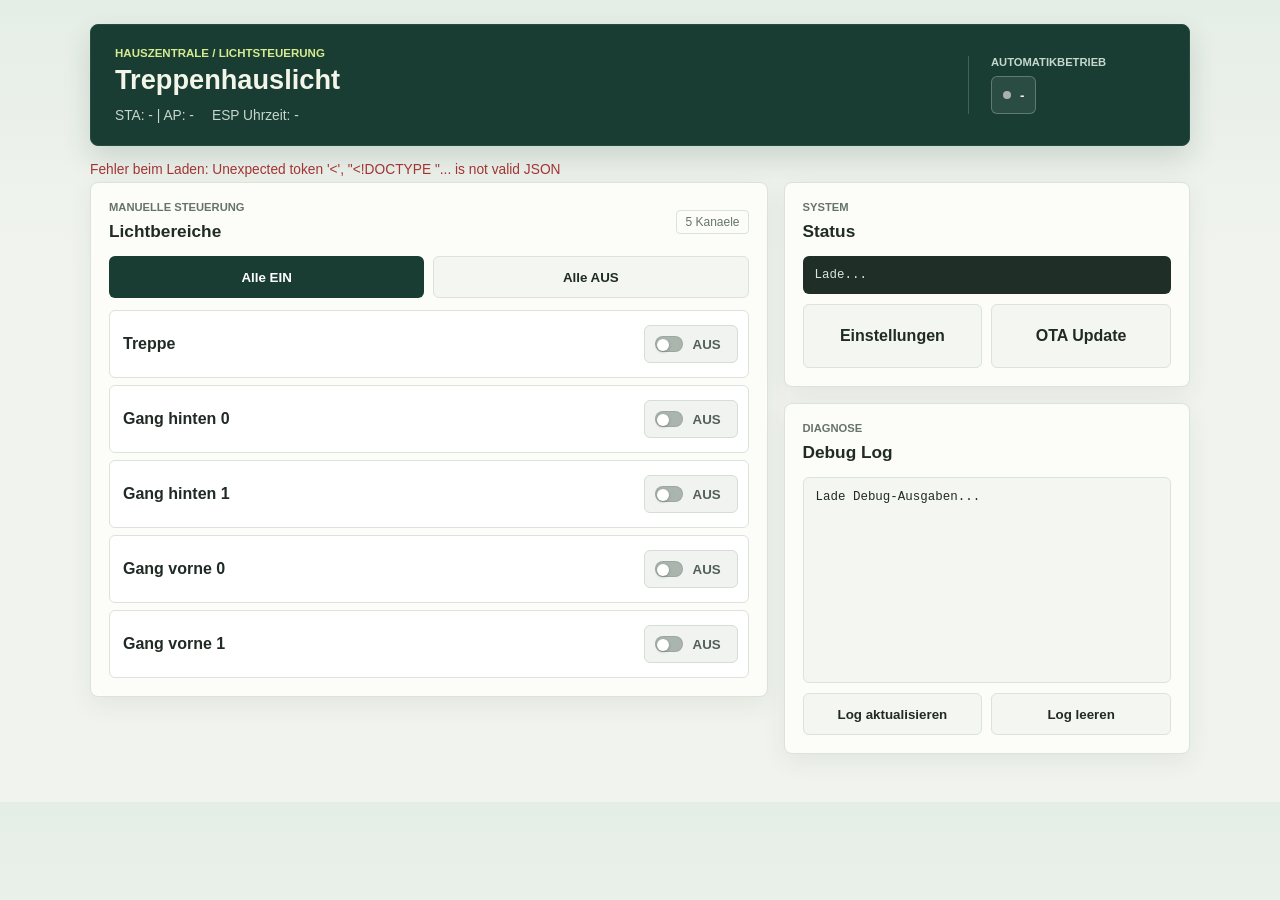
==== commit dd979b26: "Implement sun-based time window logic for lighting control - Added configuration options for sun-bas" ====
--- a/data/index.html
+++ b/data/index.html
@@ -11,44 +11,143 @@
     <style>
       :root {
         color-scheme: light;
-        --bg: #f3efe7;
-        --card: #ffffff;
-        --text: #1f1a14;
-        --accent: #7b341e;
-        --accent-2: #c05621;
-        --muted: #6b5f52;
+        --bg: #f1f4ee;
+        --card: #fcfdf9;
+        --text: #202b25;
+        --forest: #193d32;
+        --green: #23734b;
+        --lime: #d6eb91;
+        --amber: #dfa43e;
+        --muted: #66736a;
+        --line: #dbe3da;
+        --soft: #f3f6f1;
       }
       body {
         margin: 0;
-        font-family: "Trebuchet MS", "Segoe UI", Tahoma, sans-serif;
-        background: radial-gradient(circle at 10% 10%, #fff6e8 0%, var(--bg) 45%, #e6dccf 100%);
+        font-family: "Segoe UI Variable", "Bahnschrift", "Segoe UI", sans-serif;
+        background: linear-gradient(180deg, #e5eee6 0, var(--bg) 260px);
         color: var(--text);
         -webkit-text-size-adjust: 100%;
       }
       .wrap {
-        max-width: 980px;
-        margin: 18px auto;
-        padding: 0 12px 18px;
+        max-width: 1100px;
+        margin: 24px auto;
+        padding: 0 18px 24px;
       }
       .grid {
         display: grid;
-        gap: 14px;
-        grid-template-columns: repeat(auto-fit, minmax(280px, 1fr));
+        align-items: start;
+        gap: 16px;
+        grid-template-columns: minmax(0, 1.25fr) minmax(300px, 0.75fr);
       }
       .card {
         background: var(--card);
-        border-radius: 14px;
-        padding: 14px;
-        box-shadow: 0 10px 26px rgba(71, 46, 30, 0.11);
-        border: 1px solid #eadfce;
+        border-radius: 8px;
+        padding: 18px;
+        box-shadow: 0 8px 24px rgba(28, 52, 39, 0.07);
+        border: 1px solid var(--line);
+      }
+      .masthead {
+        display: grid;
+        grid-template-columns: minmax(0, 1fr) auto;
+        align-items: center;
+        gap: 22px;
+        margin-bottom: 16px;
+        padding: 22px 24px;
+        border: 1px solid #254c40;
+        border-radius: 8px;
+        background: var(--forest);
+        color: #f4f5e9;
+        box-shadow: 0 12px 28px rgba(25, 61, 50, 0.16);
+      }
+      .brand-mark {
+        margin: 0 0 5px;
+        color: var(--lime);
+        font-size: 0.72rem;
+        font-weight: 700;
+        text-transform: uppercase;
       }
       h1 {
-        margin: 0 0 8px;
-        font-size: 1.35rem;
+        margin: 0;
+        font-size: 1.7rem;
+        font-weight: 650;
+      }
+      .connection {
+        display: flex;
+        flex-wrap: wrap;
+        gap: 6px 18px;
+        margin-top: 12px;
+      }
+      .connection .hint {
+        color: #c7d7cd;
+      }
+      .auto-control {
+        min-width: 174px;
+        padding-left: 22px;
+        border-left: 1px solid rgba(242, 247, 238, 0.2);
+      }
+      .auto-label,
+      .section-kicker {
+        display: block;
+        margin-bottom: 8px;
+        color: var(--muted);
+        font-size: 0.7rem;
+        font-weight: 700;
+        text-transform: uppercase;
+      }
+      .auto-label {
+        color: #c7d7cd;
+      }
+      .automation-switch {
+        display: inline-flex;
+        align-items: center;
+        gap: 9px;
+        min-height: 38px;
+        padding: 6px 11px;
+        border: 1px solid rgba(255, 255, 255, 0.25);
+        border-radius: 6px;
+        background: rgba(255, 255, 255, 0.08);
+        color: #f4f5e9;
+      }
+      .automation-switch::before {
+        content: "";
+        width: 8px;
+        height: 8px;
+        border-radius: 50%;
+        background: #a7b3aa;
+      }
+      .automation-switch.is-on {
+        border-color: rgba(214, 235, 145, 0.55);
+        background: rgba(214, 235, 145, 0.12);
+        color: var(--lime);
+      }
+      .automation-switch.is-on::before {
+        background: var(--lime);
+        box-shadow: 0 0 10px rgba(214, 235, 145, 0.55);
+      }
+      .action-result {
+        min-height: 20px;
+        margin: -5px 2px 14px;
+        font-size: 0.85rem;
       }
       h2 {
-        margin: 0 0 8px;
-        font-size: 1.05rem;
+        margin: 0;
+        font-size: 1.08rem;
+        font-weight: 650;
+      }
+      .card-heading {
+        display: flex;
+        align-items: center;
+        justify-content: space-between;
+        gap: 12px;
+        margin-bottom: 14px;
+      }
+      .lamp-count {
+        padding: 4px 8px;
+        border: 1px solid var(--line);
+        border-radius: 4px;
+        color: var(--muted);
+        font-size: 0.75rem;
       }
       .hint {
         margin: 0;
@@ -56,51 +155,133 @@
         font-size: 0.86rem;
       }
       .status {
-        margin-top: 8px;
+        margin-top: 12px;
         font-family: Consolas, "Courier New", monospace;
         white-space: pre-wrap;
-        background: #f8f5ef;
-        border-radius: 10px;
-        padding: 10px;
-        font-size: 0.84rem;
-        max-height: 210px;
+        background: #202e28;
+        color: #d8e6dc;
+        border-radius: 6px;
+        padding: 12px;
+        font-size: 0.78rem;
+        max-height: 240px;
         overflow: auto;
       }
       .debuglog {
         font-family: Consolas, "Courier New", monospace;
         white-space: pre-wrap;
-        background: #fffaf3;
-        border: 1px solid #ecdcc5;
-        border-radius: 10px;
-        padding: 10px;
-        font-size: 0.83rem;
-        min-height: 200px;
-        max-height: 340px;
+        background: var(--soft);
+        border: 1px solid var(--line);
+        border-radius: 6px;
+        padding: 12px;
+        font-size: 0.78rem;
+        min-height: 180px;
+        max-height: 300px;
         overflow: auto;
       }
       .actions {
         display: grid;
         grid-template-columns: repeat(2, minmax(0, 1fr));
-        gap: 8px;
+        gap: 9px;
+      }
+      .relay-list {
+        display: grid;
+        gap: 7px;
+      }
+      .relay-row {
+        display: flex;
+        align-items: center;
+        justify-content: space-between;
+        gap: 12px;
+        min-height: 52px;
+        padding: 7px 10px 7px 13px;
+        border: 1px solid var(--line);
+        border-radius: 6px;
+        background: #fff;
+        transition: border-color 160ms ease, background-color 160ms ease;
+      }
+      .relay-row:has(.relay-toggle[aria-pressed="true"]) {
+        border-color: #a9cdb5;
+        background: #f5faf4;
+      }
+      .relay-name {
+        font-weight: 600;
+      }
+      .relay-toggle {
+        display: inline-flex;
+        align-items: center;
+        gap: 10px;
+        min-width: 94px;
+        min-height: 38px;
+        padding: 5px 10px;
+        border: 1px solid #d5ddd5;
+        border-radius: 6px;
+        background: #f0f3ef;
+        color: #526057;
+        transition: background-color 160ms ease, border-color 160ms ease, color 160ms ease;
+      }
+      .relay-toggle::before {
+        content: "";
+        width: 28px;
+        height: 16px;
+        border-radius: 999px;
+        background: #aab5ad;
+        box-shadow: inset 0 0 0 1px rgba(0, 0, 0, 0.08);
+        transition: background-color 160ms ease;
+      }
+      .relay-toggle::after {
+        content: "";
+        position: absolute;
+        top: 13px;
+        left: 12px;
+        width: 12px;
+        height: 12px;
+        border-radius: 50%;
+        background: #fff;
+        box-shadow: 0 1px 3px rgba(0, 0, 0, 0.25);
+        transition: transform 160ms ease;
+      }
+      .relay-toggle {
+        position: relative;
+      }
+      .relay-toggle[aria-pressed="true"] {
+        border-color: #a9cdb5;
+        background: #e9f4eb;
+        color: #175c38;
+      }
+      .relay-toggle[aria-pressed="true"]::before {
+        background: var(--green);
+      }
+      .relay-toggle[aria-pressed="true"]::after {
+        transform: translateX(12px);
+      }
+      button:focus-visible,
+      a:focus-visible {
+        outline: 3px solid var(--amber);
+        outline-offset: 2px;
+      }
+      button:disabled {
+        cursor: wait;
+        opacity: 0.65;
       }
       button,
       .linkbtn {
         border: 0;
-        border-radius: 10px;
-        padding: 10px 12px;
-        min-height: 40px;
+        border-radius: 6px;
+        padding: 10px 13px;
+        min-height: 42px;
         font-weight: 600;
         cursor: pointer;
         text-align: center;
         text-decoration: none;
       }
       .primary {
-        background: linear-gradient(135deg, var(--accent) 0%, var(--accent-2) 100%);
+        background: var(--forest);
         color: #fff;
       }
       .ghost {
-        background: #f8eee3;
-        color: #52290f;
+        background: var(--soft);
+        color: var(--text);
+        border: 1px solid var(--line);
       }
       .toggle {
         display: flex;
@@ -110,71 +291,136 @@
         margin: 10px 0 4px;
       }
       .ok {
-        color: #0f7a35;
+        color: #1d7046;
       }
       .err {
-        color: #aa1f2d;
-      }
-      @media (max-width: 680px) {
+        color: #a33434;
+      }
+      .side-stack {
+        display: grid;
+        gap: 16px;
+      }
+      .card-links {
+        margin-top: 10px;
+      }
+      .card-links .linkbtn {
+        display: flex;
+        align-items: center;
+        justify-content: center;
+      }
+      @media (max-width: 760px) {
         .wrap {
-          margin: 10px auto;
-          padding: 0 10px 12px;
+          margin: 14px auto;
+          padding: 0 12px 18px;
+        }
+        .masthead {
+          grid-template-columns: 1fr;
+          gap: 16px;
+          padding: 18px;
+        }
+        .auto-control {
+          display: flex;
+          align-items: center;
+          justify-content: space-between;
+          gap: 12px;
+          padding: 12px 0 0;
+          border-top: 1px solid rgba(242, 247, 238, 0.2);
+          border-left: 0;
+        }
+        .auto-label {
+          margin: 0;
+        }
+        .grid {
+          grid-template-columns: 1fr;
+        }
+        .actions {
+          grid-template-columns: repeat(2, minmax(0, 1fr));
+        }
+        .side-stack {
+          grid-template-columns: 1fr;
+        }
+      }
+      @media (max-width: 380px) {
+        .card {
+          padding: 14px;
         }
         .actions {
           grid-template-columns: 1fr;
+        }
+        .connection {
+          display: grid;
+          gap: 5px;
         }
       }
     </style>
   </head>
   <body>
     <div class="wrap">
-      <div class="card">
-        <h1>Treppenhauslicht Startseite</h1>
-        <p class="hint" id="ipSummary">STA: - | AP: -</p>
-        <p class="hint" id="espClock">ESP Uhrzeit: -</p>
-        <div class="toggle">
-          <strong>Automatikbetrieb</strong>
-          <button id="automationBtn" class="ghost" type="button">-</button>
+      <header class="masthead">
+        <div>
+          <p class="brand-mark">Hauszentrale / Lichtsteuerung</p>
+          <h1>Treppenhauslicht</h1>
+          <div class="connection">
+            <p class="hint" id="ipSummary">STA: - | AP: -</p>
+            <p class="hint" id="espClock">ESP Uhrzeit: -</p>
+          </div>
         </div>
-        <p id="actionResult" class="hint">Bereit.</p>
-      </div>
+        <div class="auto-control">
+          <span class="auto-label">Automatikbetrieb</span>
+          <button id="automationBtn" class="automation-switch" type="button" aria-pressed="false">-</button>
+        </div>
+      </header>
+      <p id="actionResult" class="hint action-result" role="status" aria-live="polite">Bereit.</p>
 
       <div class="grid">
         <div class="card">
-          <h2>Lichtsteuerung</h2>
-          <div class="actions" style="margin-bottom:8px">
+          <div class="card-heading">
+            <div>
+              <span class="section-kicker">Manuelle Steuerung</span>
+              <h2>Lichtbereiche</h2>
+            </div>
+            <span class="lamp-count">5 Kanaele</span>
+          </div>
+          <div class="actions" style="margin-bottom:12px">
             <button class="primary" type="button" id="allOnBtn">Alle EIN</button>
             <button class="ghost" type="button" id="allOffBtn">Alle AUS</button>
           </div>
-          <div class="actions">
-            <button class="ghost" type="button" data-node="102" data-ch="0" data-on="1">Treppe EIN</button>
-            <button class="ghost" type="button" data-node="102" data-ch="0" data-on="0">Treppe AUS</button>
-            <button class="ghost" type="button" data-node="103" data-ch="0" data-on="1">Gang Hinten 0 EIN</button>
-            <button class="ghost" type="button" data-node="103" data-ch="0" data-on="0">Gang Hinten 0 AUS</button>
-            <button class="ghost" type="button" data-node="103" data-ch="1" data-on="1">Gang Hinten 1 EIN</button>
-            <button class="ghost" type="button" data-node="103" data-ch="1" data-on="0">Gang Hinten 1 AUS</button>
-            <button class="ghost" type="button" data-node="104" data-ch="0" data-on="1">Gang Vorne 0 EIN</button>
-            <button class="ghost" type="button" data-node="104" data-ch="0" data-on="0">Gang Vorne 0 AUS</button>
-            <button class="ghost" type="button" data-node="104" data-ch="1" data-on="1">Gang Vorne 1 EIN</button>
-            <button class="ghost" type="button" data-node="104" data-ch="1" data-on="0">Gang Vorne 1 AUS</button>
+          <div class="relay-list">
+            <div class="relay-row"><span class="relay-name">Treppe</span><button class="relay-toggle" type="button" data-node="102" data-ch="0" aria-pressed="false"><span>AUS</span></button></div>
+            <div class="relay-row"><span class="relay-name">Gang hinten 0</span><button class="relay-toggle" type="button" data-node="103" data-ch="0" aria-pressed="false"><span>AUS</span></button></div>
+            <div class="relay-row"><span class="relay-name">Gang hinten 1</span><button class="relay-toggle" type="button" data-node="103" data-ch="1" aria-pressed="false"><span>AUS</span></button></div>
+            <div class="relay-row"><span class="relay-name">Gang vorne 0</span><button class="relay-toggle" type="button" data-node="104" data-ch="0" aria-pressed="false"><span>AUS</span></button></div>
+            <div class="relay-row"><span class="relay-name">Gang vorne 1</span><button class="relay-toggle" type="button" data-node="104" data-ch="1" aria-pressed="false"><span>AUS</span></button></div>
           </div>
         </div>
 
-        <div class="card">
-          <h2>Status</h2>
-          <div class="status" id="statusBox">Lade...</div>
-          <div class="actions" style="margin-top:8px">
-            <a class="linkbtn ghost" href="/settings.html">Einstellungen</a>
-            <a class="linkbtn ghost" href="/update">OTA Update</a>
+        <div class="side-stack">
+          <div class="card">
+            <div class="card-heading">
+              <div>
+                <span class="section-kicker">System</span>
+                <h2>Status</h2>
+              </div>
+            </div>
+            <div class="status" id="statusBox">Lade...</div>
+            <div class="actions card-links">
+              <a class="linkbtn ghost" href="/settings.html">Einstellungen</a>
+              <a class="linkbtn ghost" href="/update">OTA Update</a>
+            </div>
           </div>
-        </div>
-
-        <div class="card">
-          <h2>Debug Log</h2>
-          <div class="debuglog" id="logBox">Lade Debug-Ausgaben...</div>
-          <div class="actions" style="margin-top:8px">
-            <button class="ghost" id="refreshLogBtn" type="button">Log aktualisieren</button>
-            <button class="ghost" id="clearLogBtn" type="button">Log leeren</button>
+
+          <div class="card">
+            <div class="card-heading">
+              <div>
+                <span class="section-kicker">Diagnose</span>
+                <h2>Debug Log</h2>
+              </div>
+            </div>
+            <div class="debuglog" id="logBox">Lade Debug-Ausgaben...</div>
+            <div class="actions card-links">
+              <button class="ghost" id="refreshLogBtn" type="button">Log aktualisieren</button>
+              <button class="ghost" id="clearLogBtn" type="button">Log leeren</button>
+            </div>
           </div>
         </div>
       </div>
@@ -195,7 +441,18 @@
       function setActionResult(text, ok = true) {
         const el = q("actionResult");
         el.textContent = text;
-        el.className = ok ? "hint ok" : "hint err";
+        el.className = `hint action-result ${ok ? "ok" : "err"}`;
+      }
+
+      function setRelayToggle(button, on) {
+        button.setAttribute("aria-pressed", String(on));
+        const name = button.closest(".relay-row").querySelector(".relay-name").textContent;
+        button.setAttribute("aria-label", `${name}: ${on ? "EIN" : "AUS"}`);
+        button.querySelector("span").textContent = on ? "EIN" : "AUS";
+      }
+
+      function setRelayToggles(on) {
+        document.querySelectorAll(".relay-toggle").forEach((button) => setRelayToggle(button, on));
       }
 
       async function postJson(url, payload) {
@@ -221,7 +478,13 @@
         const autoOn = Boolean(s.automationEnabled);
         autoBtn.textContent = autoOn ? "Automatik EIN" : "Automatik AUS";
         autoBtn.dataset.enabled = autoOn ? "1" : "0";
-        autoBtn.className = autoOn ? "primary" : "ghost";
+        autoBtn.classList.toggle("is-on", autoOn);
+        autoBtn.setAttribute("aria-pressed", String(autoOn));
+
+        if (!window.relayTogglesInitialized) {
+          setRelayToggles(Boolean(s.relayState));
+          window.relayTogglesInitialized = true;
+        }
 
         q("statusBox").textContent = JSON.stringify(s, null, 2);
       }
@@ -239,12 +502,14 @@
 
       async function setAll(on) {
         await postJson("/api/manual/relay", { all: true, on });
+        setRelayToggles(on);
         setActionResult(on ? "Alle Kanaele eingeschaltet." : "Alle Kanaele ausgeschaltet.");
         await loadStatus();
       }
 
-      async function setSingle(node, channel, on) {
+      async function setSingle(node, channel, on, button) {
         await postJson("/api/manual/relay", { node, channel, on });
+        setRelayToggle(button, on);
         setActionResult(`${relayName(node, channel)} -> ${on ? "EIN" : "AUS"}`);
         await loadStatus();
       }
@@ -263,12 +528,15 @@
       q("refreshLogBtn").addEventListener("click", () => loadLogs().catch((e) => setActionResult(`Fehler: ${e.message}`, false)));
       q("clearLogBtn").addEventListener("click", () => clearLogs().catch((e) => setActionResult(`Fehler: ${e.message}`, false)));
 
-      document.querySelectorAll("button[data-node]").forEach((btn) => {
+      document.querySelectorAll(".relay-toggle[data-node]").forEach((btn) => {
         btn.addEventListener("click", () => {
           const node = Number(btn.dataset.node);
           const channel = Number(btn.dataset.ch);
-          const on = btn.dataset.on === "1";
-          setSingle(node, channel, on).catch((e) => setActionResult(`Fehler: ${e.message}`, false));
+          const on = btn.getAttribute("aria-pressed") !== "true";
+          btn.disabled = true;
+          setSingle(node, channel, on, btn)
+            .catch((e) => setActionResult(`Fehler: ${e.message}`, false))
+            .finally(() => { btn.disabled = false; });
         });
       });
 
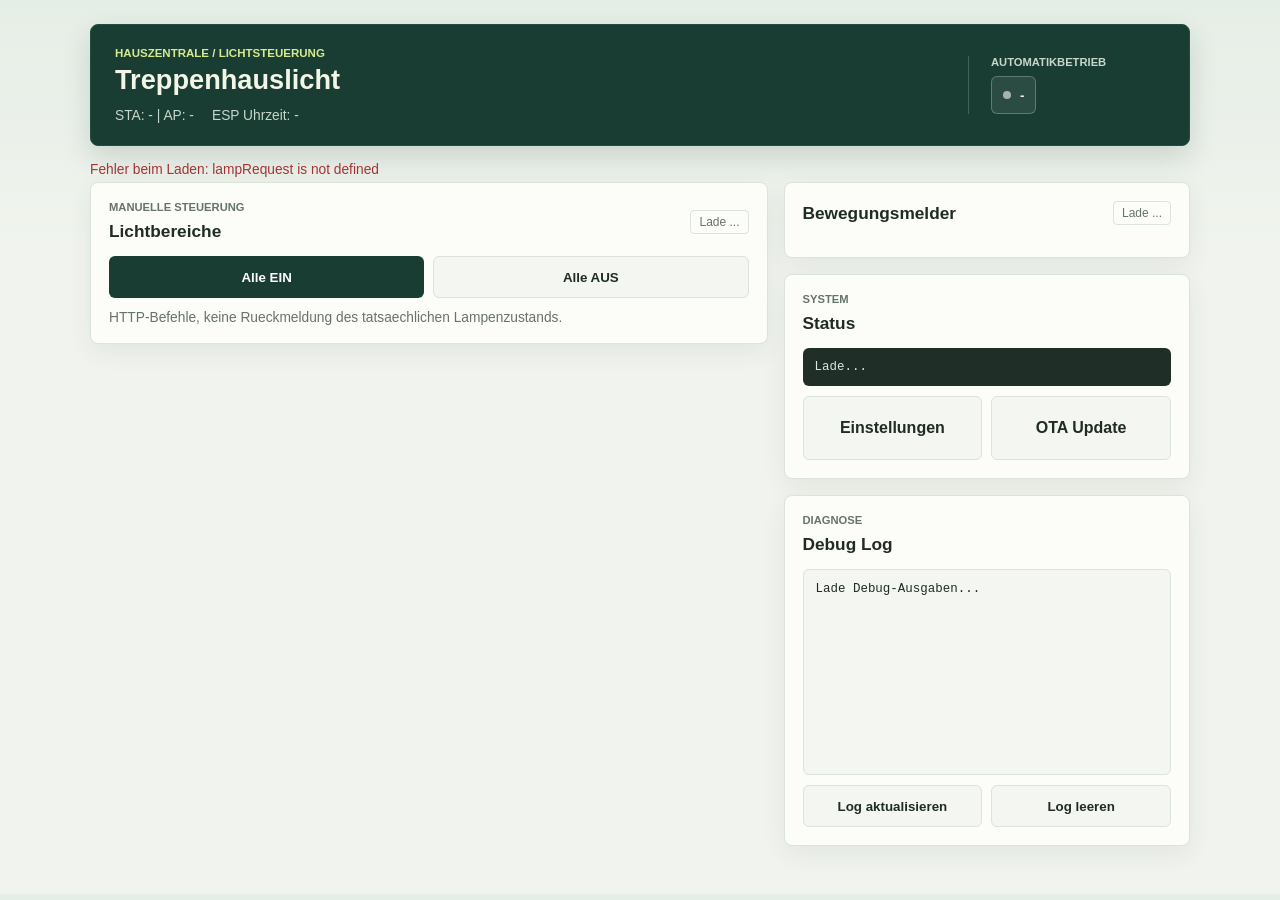
==== commit 52132dfa: "feat: Refactor app configuration to support legacy lamps and motion sensors - Introduced legacyLamps" ====
--- a/data/index.html
+++ b/data/index.html
@@ -205,6 +205,10 @@
       }
       .relay-name {
         font-weight: 600;
+        overflow-wrap: anywhere;
+      }
+      .relay-row .actions {
+        flex-shrink: 0;
       }
       .relay-toggle {
         display: inline-flex;
@@ -379,22 +383,24 @@
               <span class="section-kicker">Manuelle Steuerung</span>
               <h2>Lichtbereiche</h2>
             </div>
-            <span class="lamp-count">5 Kanaele</span>
+            <span class="lamp-count" id="lampCount">Lade ...</span>
           </div>
           <div class="actions" style="margin-bottom:12px">
             <button class="primary" type="button" id="allOnBtn">Alle EIN</button>
             <button class="ghost" type="button" id="allOffBtn">Alle AUS</button>
           </div>
-          <div class="relay-list">
-            <div class="relay-row"><span class="relay-name">Treppe</span><button class="relay-toggle" type="button" data-node="102" data-ch="0" aria-pressed="false"><span>AUS</span></button></div>
-            <div class="relay-row"><span class="relay-name">Gang hinten 0</span><button class="relay-toggle" type="button" data-node="103" data-ch="0" aria-pressed="false"><span>AUS</span></button></div>
-            <div class="relay-row"><span class="relay-name">Gang hinten 1</span><button class="relay-toggle" type="button" data-node="103" data-ch="1" aria-pressed="false"><span>AUS</span></button></div>
-            <div class="relay-row"><span class="relay-name">Gang vorne 0</span><button class="relay-toggle" type="button" data-node="104" data-ch="0" aria-pressed="false"><span>AUS</span></button></div>
-            <div class="relay-row"><span class="relay-name">Gang vorne 1</span><button class="relay-toggle" type="button" data-node="104" data-ch="1" aria-pressed="false"><span>AUS</span></button></div>
+          <p class="hint">HTTP-Befehle, keine Rueckmeldung des tatsaechlichen Lampenzustands.</p>
+          <div class="relay-list" id="lampList"></div>
+        </div>
+
+        <div class="side-stack">
+          <div class="card">
+            <div class="card-heading">
+              <h2>Bewegungsmelder</h2>
+              <span class="lamp-count" id="motionCount">Lade ...</span>
+            </div>
+            <div class="relay-list" id="motionList"></div>
           </div>
-        </div>
-
-        <div class="side-stack">
           <div class="card">
             <div class="card-heading">
               <div>
@@ -426,16 +432,93 @@
       </div>
     </div>
 
+    <script src="/lamps.js"></script>
+    <script src="/motion.js"></script>
     <script>
       const q = (id) => document.getElementById(id);
 
-      function relayName(node, channel) {
-        if (node === 102 && channel === 0) return "Treppe";
-        if (node === 103 && channel === 0) return "Gang Hinten 0";
-        if (node === 103 && channel === 1) return "Gang Hinten 1";
-        if (node === 104 && channel === 0) return "Gang Vorne 0";
-        if (node === 104 && channel === 1) return "Gang Vorne 1";
-        return `Shelly ${node} Kanal ${channel}`;
+      function renderMotion(sensors) {
+        q("motionCount").textContent = `${sensors.filter((sensor) => sensor.enabled && sensor.active).length} aktiv`;
+        const signature = JSON.stringify(sensors.map(({id, name}) => ({id, name})));
+        if (q("motionList").dataset.signature !== signature) {
+          q("motionList").replaceChildren();
+          for (const sensor of sensors) {
+            const row = document.createElement("div");
+            row.className = "relay-row";
+            row.dataset.id = sensor.id;
+            const info = document.createElement("div");
+            info.style.minWidth = "0";
+            const name = document.createElement("span");
+            name.className = "relay-name";
+            name.textContent = sensor.name;
+            const status = document.createElement("p");
+            status.className = "hint motion-status";
+            info.append(name, status);
+            row.append(info);
+            q("motionList").append(row);
+          }
+          q("motionList").dataset.signature = signature;
+        }
+        for (const row of q("motionList").children) {
+          const sensor = sensors.find((entry) => entry.id === row.dataset.id);
+          const status = row.querySelector(".motion-status");
+          status.textContent = motionStatusText(sensor);
+          status.classList.toggle("err", sensor.enabled && (sensor.timedOut || sensor.pollHealthy === false));
+        }
+      }
+
+      function renderLamps(lamps) {
+        q("lampCount").textContent = `${lamps.filter((lamp) => lamp.enabled).length} aktive Lampen`;
+        const signature = JSON.stringify(lamps.map(({ id, name, enabled }) => ({ id, name, enabled })));
+        if (q("lampList").dataset.signature !== signature) {
+          q("lampList").replaceChildren();
+          for (const lamp of lamps) {
+            const row = document.createElement("div");
+            row.className = "relay-row";
+            row.dataset.id = lamp.id;
+            const info = document.createElement("div");
+            info.style.minWidth = "0";
+            const name = document.createElement("span");
+            name.className = "relay-name";
+            name.textContent = lamp.name;
+            const status = document.createElement("p");
+            status.className = "hint lamp-status";
+            info.append(name, status);
+            const actions = document.createElement("div");
+            actions.className = "actions";
+            for (const on of [true, false]) {
+              const button = document.createElement("button");
+              button.type = "button";
+              button.className = on ? "primary" : "ghost";
+              button.textContent = on ? "EIN" : "AUS";
+              button.disabled = !lamp.enabled;
+              button.setAttribute("aria-label", `${lamp.name}: ${button.textContent} senden`);
+              button.addEventListener("click", async () => {
+                button.disabled = true;
+                try {
+                  await lampRequest("/api/manual/relay", { id: lamp.id, on });
+                  setActionResult(`${lamp.name}: ${on ? "EIN" : "AUS"} angefordert.`);
+                  await loadStatus();
+                } catch (e) {
+                  setActionResult(`Fehler: ${e.message}`, false);
+                } finally {
+                  button.disabled = !lamp.enabled;
+                }
+              });
+              actions.append(button);
+            }
+            row.append(info, actions);
+            q("lampList").append(row);
+          }
+          if (!lamps.length) q("lampList").textContent = "Keine Lampen konfiguriert.";
+          q("lampList").dataset.signature = signature;
+        }
+        for (const row of q("lampList").querySelectorAll(".relay-row")) {
+          const lamp = lamps.find((entry) => entry.id === row.dataset.id);
+          const status = row.querySelector(".lamp-status");
+          status.textContent = lampStatusText(lamp);
+          status.classList.toggle("err", Boolean(lamp.error) && !lamp.pending);
+        }
       }
 
       function setActionResult(text, ok = true) {
@@ -444,31 +527,12 @@
         el.className = `hint action-result ${ok ? "ok" : "err"}`;
       }
 
-      function setRelayToggle(button, on) {
-        button.setAttribute("aria-pressed", String(on));
-        const name = button.closest(".relay-row").querySelector(".relay-name").textContent;
-        button.setAttribute("aria-label", `${name}: ${on ? "EIN" : "AUS"}`);
-        button.querySelector("span").textContent = on ? "EIN" : "AUS";
-      }
-
-      function setRelayToggles(on) {
-        document.querySelectorAll(".relay-toggle").forEach((button) => setRelayToggle(button, on));
-      }
-
       async function postJson(url, payload) {
-        const r = await fetch(url, {
-          method: "POST",
-          headers: { "Content-Type": "application/json" },
-          body: JSON.stringify(payload)
-        });
-        if (!r.ok) {
-          throw new Error(`HTTP ${r.status}`);
-        }
+        return lampRequest(url, payload);
       }
 
       async function loadStatus() {
-        const r = await fetch("/api/state");
-        const s = await r.json();
+        const s = await lampRequest("/api/status");
         const staIp = s.ipSta || s.ip || "-";
         const apIp = s.ipAp || "-";
         q("ipSummary").textContent = `STA: ${staIp} | AP: ${apIp}`;
@@ -481,10 +545,8 @@
         autoBtn.classList.toggle("is-on", autoOn);
         autoBtn.setAttribute("aria-pressed", String(autoOn));
 
-        if (!window.relayTogglesInitialized) {
-          setRelayToggles(Boolean(s.relayState));
-          window.relayTogglesInitialized = true;
-        }
+        renderLamps(s.lamps);
+        renderMotion(s.motionSensors);
 
         q("statusBox").textContent = JSON.stringify(s, null, 2);
       }
@@ -502,15 +564,7 @@
 
       async function setAll(on) {
         await postJson("/api/manual/relay", { all: true, on });
-        setRelayToggles(on);
-        setActionResult(on ? "Alle Kanaele eingeschaltet." : "Alle Kanaele ausgeschaltet.");
-        await loadStatus();
-      }
-
-      async function setSingle(node, channel, on, button) {
-        await postJson("/api/manual/relay", { node, channel, on });
-        setRelayToggle(button, on);
-        setActionResult(`${relayName(node, channel)} -> ${on ? "EIN" : "AUS"}`);
+        setActionResult(`Alle aktiven Lampen: ${on ? "EIN" : "AUS"} angefordert.`);
         await loadStatus();
       }
 
@@ -528,20 +582,8 @@
       q("refreshLogBtn").addEventListener("click", () => loadLogs().catch((e) => setActionResult(`Fehler: ${e.message}`, false)));
       q("clearLogBtn").addEventListener("click", () => clearLogs().catch((e) => setActionResult(`Fehler: ${e.message}`, false)));
 
-      document.querySelectorAll(".relay-toggle[data-node]").forEach((btn) => {
-        btn.addEventListener("click", () => {
-          const node = Number(btn.dataset.node);
-          const channel = Number(btn.dataset.ch);
-          const on = btn.getAttribute("aria-pressed") !== "true";
-          btn.disabled = true;
-          setSingle(node, channel, on, btn)
-            .catch((e) => setActionResult(`Fehler: ${e.message}`, false))
-            .finally(() => { btn.disabled = false; });
-        });
-      });
-
       loadStatus().then(loadLogs).catch((e) => setActionResult(`Fehler beim Laden: ${e.message}`, false));
-      setInterval(() => loadStatus().catch(() => {}), 3000);
+      setInterval(() => loadStatus().catch((e) => setActionResult(`Statusfehler: ${e.message}`, false)), 1500);
       setInterval(() => loadLogs().catch(() => {}), 2000);
     </script>
   </body>
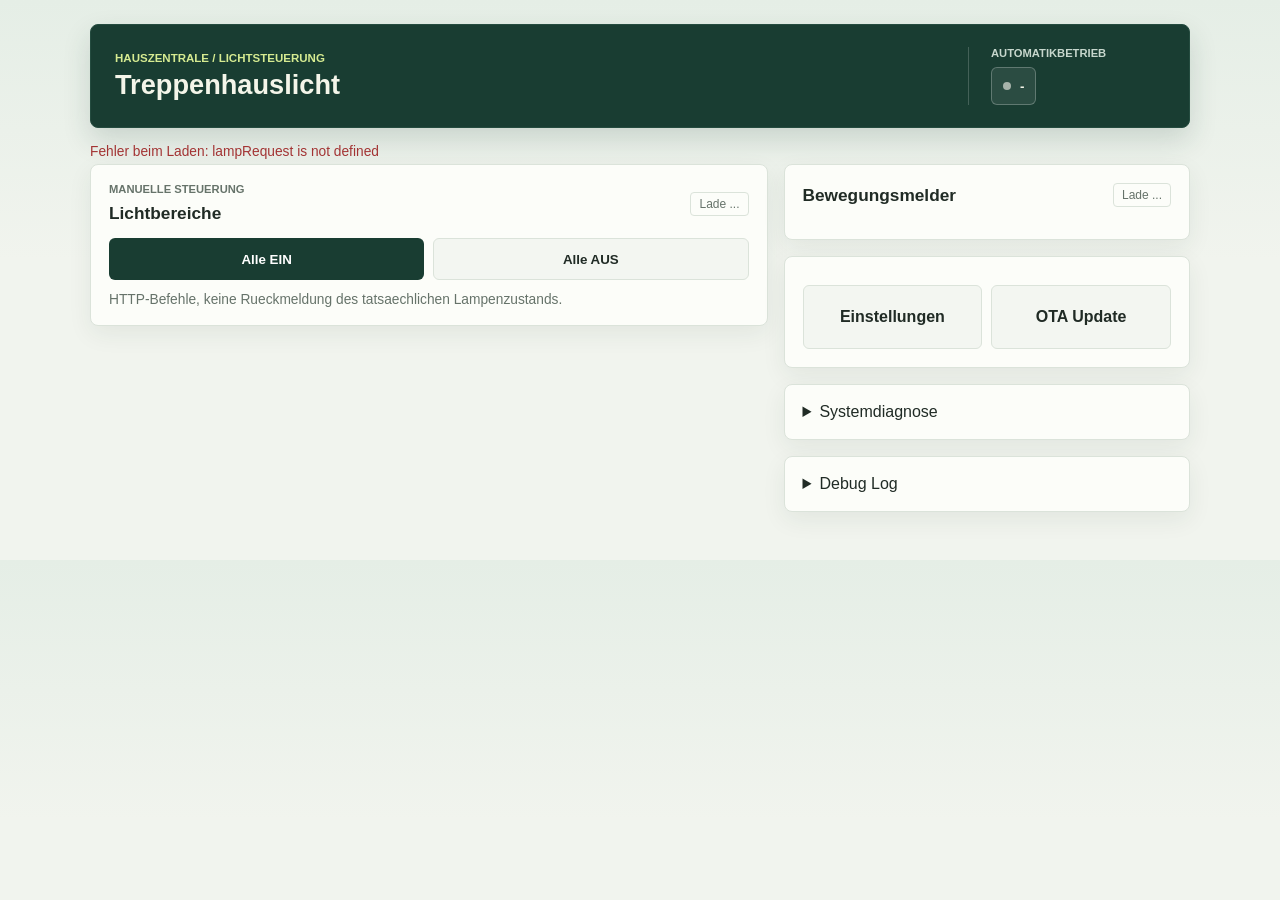
==== commit 9115be29: "feat: implement dark theme and enhance UI components for better user experience" ====
--- a/data/index.html
+++ b/data/index.html
@@ -3,7 +3,7 @@
   <head>
     <meta charset="utf-8">
     <meta name="viewport" content="width=device-width,initial-scale=1,viewport-fit=cover">
-    <meta name="theme-color" content="#7b341e">
+    <meta name="theme-color" content="#181a1b">
     <title>Treppenhauslicht Startseite</title>
     <link rel="icon" type="image/png" sizes="32x32" href="/favicon-32x32.png">
     <link rel="icon" type="image/png" sizes="16x16" href="/favicon-16x16.png">
@@ -357,6 +357,7 @@
         }
       }
     </style>
+    <link rel="stylesheet" href="/theme.css">
   </head>
   <body>
     <div class="wrap">
@@ -364,17 +365,13 @@
         <div>
           <p class="brand-mark">Hauszentrale / Lichtsteuerung</p>
           <h1>Treppenhauslicht</h1>
-          <div class="connection">
-            <p class="hint" id="ipSummary">STA: - | AP: -</p>
-            <p class="hint" id="espClock">ESP Uhrzeit: -</p>
-          </div>
         </div>
         <div class="auto-control">
           <span class="auto-label">Automatikbetrieb</span>
           <button id="automationBtn" class="automation-switch" type="button" aria-pressed="false">-</button>
         </div>
       </header>
-      <p id="actionResult" class="hint action-result" role="status" aria-live="polite">Bereit.</p>
+      <p id="actionResult" class="hint action-result" role="status" aria-live="polite"></p>
 
       <div class="grid">
         <div class="card">
@@ -402,32 +399,29 @@
             <div class="relay-list" id="motionList"></div>
           </div>
           <div class="card">
-            <div class="card-heading">
-              <div>
-                <span class="section-kicker">System</span>
-                <h2>Status</h2>
-              </div>
-            </div>
-            <div class="status" id="statusBox">Lade...</div>
             <div class="actions card-links">
               <a class="linkbtn ghost" href="/settings.html">Einstellungen</a>
               <a class="linkbtn ghost" href="/update">OTA Update</a>
             </div>
           </div>
 
-          <div class="card">
-            <div class="card-heading">
-              <div>
-                <span class="section-kicker">Diagnose</span>
-                <h2>Debug Log</h2>
-              </div>
+          <details class="card" id="systemDetails">
+            <summary>Systemdiagnose</summary>
+            <div class="connection">
+              <p class="hint" id="ipSummary">STA: - | AP: -</p>
+              <p class="hint" id="espClock">ESP Uhrzeit: -</p>
             </div>
+            <div class="status" id="statusBox">Lade...</div>
+          </details>
+
+          <details class="card" id="logDetails">
+            <summary>Debug Log</summary>
             <div class="debuglog" id="logBox">Lade Debug-Ausgaben...</div>
             <div class="actions card-links">
               <button class="ghost" id="refreshLogBtn" type="button">Log aktualisieren</button>
               <button class="ghost" id="clearLogBtn" type="button">Log leeren</button>
             </div>
-          </div>
+          </details>
         </div>
       </div>
     </div>
@@ -462,7 +456,7 @@
         for (const row of q("motionList").children) {
           const sensor = sensors.find((entry) => entry.id === row.dataset.id);
           const status = row.querySelector(".motion-status");
-          status.textContent = motionStatusText(sensor);
+          status.textContent = motionSummaryText(sensor);
           status.classList.toggle("err", sensor.enabled && (sensor.timedOut || sensor.pollHealthy === false));
         }
       }
@@ -516,7 +510,7 @@
         for (const row of q("lampList").querySelectorAll(".relay-row")) {
           const lamp = lamps.find((entry) => entry.id === row.dataset.id);
           const status = row.querySelector(".lamp-status");
-          status.textContent = lampStatusText(lamp);
+          status.textContent = lampSummaryText(lamp);
           status.classList.toggle("err", Boolean(lamp.error) && !lamp.pending);
         }
       }
